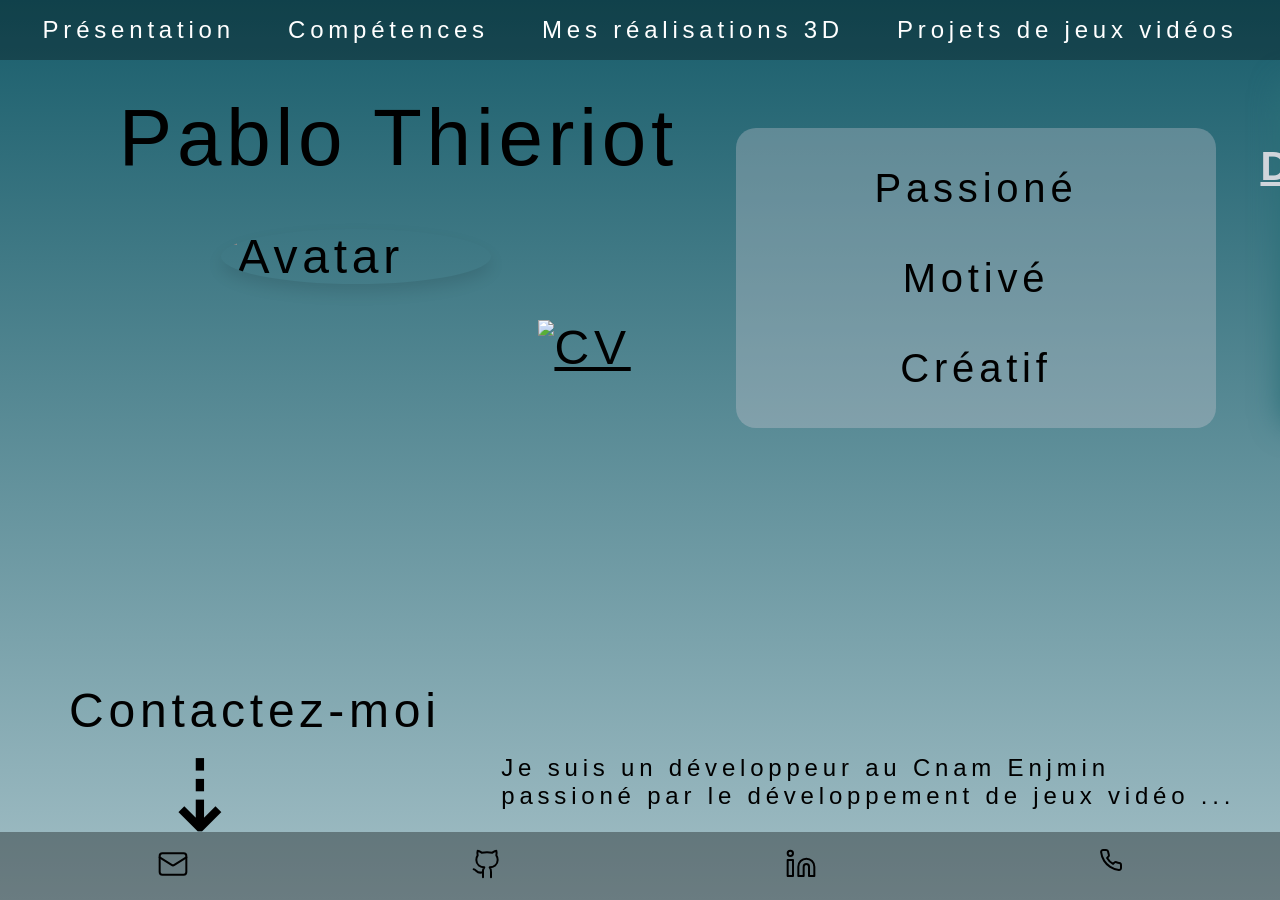
==== index.html @ d3498aa5 "change something" ====
<!DOCTYPE html>
<html lang="fr">
<head>
    <meta charset="UTF-8">
    <meta name="viewport" content="width=device-width, initial-scale=1.0, maximum-scale=1.0, user-scalable=no">
<meta http-equiv="X-UA-Compatible" content="IE=edge">
    <title>Portfolio Pablo Thieriot</title>
    <link rel="icon" type="image/png" href="./pictures/coding.png">
    <script src="https://cdn.jsdelivr.net/npm/gsap@3.12.7/dist/gsap.min.js"></script>
    <script src="https://cdn.jsdelivr.net/npm/gsap@3.12.7/dist/ScrollTrigger.min.js"></script>
    <script src="https://cdn.jsdelivr.net/npm/gsap@3.12.7/dist/ScrollToPlugin.min.js"></script>
    <script src="js/main.js"></script>

    <link rel="stylesheet" href="https://cdnjs.cloudflare.com/ajax/libs/font-awesome/6.4.2/css/all.min.css">

    <link rel="stylesheet" href="css/style.css">
</head>
<body>
    <div class="nav-bar">
        <a href="#Présentation">Présentation</a>
        <a href="#Compétence">Compétences</a>
        <a href="#Blender">Mes réalisations 3D</a>
        <a href="#JV">Projets de jeux vidéos</a>
    </div>
    <div class="container">
        <div class="section Présentation" id="Présentation"> 
            <div class="lignehaut">
                <div class="test">
                    <div class="name">Pablo Thieriot</div>
                    <img src="./pictures/avatar.png" alt="Avatar" class="avatar">
                </div>

                <a class="linkCV" href="./CV Pablo Thieriot.pdf" target="_blank" title="Pdf">
                    <img class="pngCV" src="./pictures/cv.png" alt="CV" class="scroll">
                </a>

                <div class="qualities">
                    <div class="quality">Passioné</div>
                    <br>
                    <div class="quality">Motivé</div>
                    <br>
                    <div class="quality">Créatif</div>
                </div>
            </div>
            <div class="lignebas">
            <div class="contactme">
                    <div class="contact">Contactez-moi</div>
                    <span class="arrow" style='font-size:100px;'>&#8675;</span>
                </div>
                <div class="intro">
                        Je suis un développeur au Cnam Enjmin <br> passioné par le développement de jeux vidéo ...
                </div>
            </div>
        </div>
        <div class="section Compétence" id="Compétence">
                <div class="flex gap-8">
                    <div class="card1">
                        <h2 class="titrecard1">Développement Web</h2>
                        <br>
                            <div class="skill"><span>HTML :</span> <p>intermédiaire</p></div>
                            <div class="skill"><span>CSS :</span> <p>intermédiaire</p></div>
                            <div class="skill"><span>Javascript :</span> <p>débutant</p></div>
                            <div class="skill"><span>PHP :</span> <p>intermédiaire</p></div>    
                    </div>     
                           
                        <div class="card2">
                        <h2 class="titrecard2">Jeux vidéo</h2>
                        <br>
                            <div class="skill"><span>C# :</span> <p>intermédiaire</p></div>
                            <div class="skill"><span>Unity :</span> <p>intermédiaire</p></div>
                            <div class="skill"><span>Blender :</span> <p>débutant</p></div>
                    </div>

                    <div class="card3">
                        <h2 class="titrecard3">Développement <br> d'applications </h2>
                        <br>
                            <div class="skill2"><span>Java :</span> <p>avancé</p></div>
                            <div class="skill2"><span>Sql :</span> <p>avancé</p></div>
                            <div class="skill2"><span>C++ :</span> <p>intermédiaire</p></div>
                            <div class="skill2"><span>C :</span> <p>intermédiaire</p></div>
                    </div>
                </div>
        </div>
        <div class="section Blender" id="Blender">
            <div class="section Blender" id="Blender">
                <div class="carousel">
                    <div class="carousel-inner">
                        <div class="carousel-item active">
                            <figure><img src="pictures/premier-jet.png" alt="Premier Jet" /></figure>
                        </div>
                        <div class="carousel-item">
                            <figure><img src="pictures/grenade-jinx.png" alt="Grenade Jinx" /></figure>
                        </div>
                        <div class="carousel-item">
                            <figure><img src="pictures/Donuts.png" alt="Donuts" /></figure>
                        </div>
                        <div class="carousel-item">
                            <video controls class="vidéo-carousel">
                                <source src="./videos/clavier.mp4" type="video/mp4">
                                <source src="./videos/clavier.webm" type="video/webm">
                                Votre navigateur ne supporte pas la lecture des vidéos.
                            </video>
                        </div>
                    </div>
                    <a class="carousel-control-prev" href="#" role="button">
                        <span class="carousel-control-prev-icon" aria-hidden="true">&#10094;</span>
                    </a>
                    <a class="carousel-control-next" href="#" role="button">
                        <span class="carousel-control-next-icon" aria-hidden="true">&#10095;</span>
                    </a>
                </div>
            </div>
        </div>

        <div class="section JV" id="JV">
            <div class="content-JV">

                <div class="column1">
                    <div class="projectJV1">
                        <div class="video-container">
                            <video class="video1" controls>
                                <source src="./videos/0001-0545.mp4" type="video/mp4">
                                Votre navigateur ne supporte pas la lecture des vidéos.
                            </video>
                        </div>
                    </div>
                    <div class="project-description1">
                        <h3>Blown Away</h3>
                        <br>
                        <p>Un jeu développé <br> lors de la GGJ 2025 de Toulouse  <br>en 2025 en équipe</p>
                        <br> Vous devez emmener <br> le maximum de bulles <br> à la fin du niveau pour gagner !
                        <br>
                        <br> <a href="https://dock-nel.itch.io/blownaway"> https://dock-nel.itch.io/blownaway </a>
                    </div>
                </div>

                <div class="column2">
                    <div class="projectJV2">
                        <video width="640" height="360" controls>
                            <source src="./videos/GOS.mp4" type="video/mp4">
                            Votre navigateur ne supporte pas la lecture des vidéos.
                        </video>
                        <div class="project-description2">
                            <h3>GOS</h3>
                            <p class="GOS">Mon premier projet en solo <br>sur Unity<p>
                            Mon records : 97, j'attends un challenger !
                            <br>
                            <br>
                            <a href="https://github.com/Pablo-Thieriot/GOS-V.3"> https://github.com/Pablo-Thieriot/GOS-V.3</a>
                        </div>
                    </div>
                </div>

                <div class="column3">
                    <div class="projectJV3">
                        <div class="carousel2">
                            <div class="carousel-inner2">
                                <div class="carousel-item2 active">
                                    <figure><img src="pictures/asset-Daidalos/arbre.png" alt="Premier Jet" /></figure>
                                </div>
                                <div class="carousel-item2">
                                    <figure><img src="pictures/asset-Daidalos/ascenseur.png" alt="Grenade Jinx" /></figure>
                                </div>
                                <div class="carousel-item2">
                                    <figure><img src="pictures/asset-Daidalos/heal.png" alt="Donuts" /></figure>
                                </div>
                                <div class="carousel-item2">
                                    <figure><img src="pictures/asset-Daidalos/lanterne.png" alt="Donuts" /></figure>
                                </div>
                                <div class="carousel-item2">
                                    <figure><img src="pictures/asset-Daidalos/lianne.png" alt="Donuts" /></figure>
                                </div>
                            </div>
                            <a class="carousel-control-prev2" href="#" role="button">
                                <span class="carousel-control-prev-icon2" aria-hidden="true">&#10094;</span>
                            </a>
                            <a class="carousel-control-next2" href="#" role="button">
                                <span class="carousel-control-next-icon2" aria-hidden="true">&#10095;</span>
                            </a>
                        </div>
                    </div>
                    <div class="project-description3">
                        <h3>Daidalos </h3>
                        <br>
                        <p>
                        Quelques assets réalisés sur Blender <br> d'un projet plus ambitieux, <br>encore en développement<br><br> 
                        Le héros est sur une île <br> et découvre un immence labyrinthe <br> sous celle-ci...
                        </p>
                    </div>
                </div>
            </div>
        </div>
    </div>
    <div class="bottom-nav-bar">
        <a href="https://mail.google.com/mail/?view=cm&to=pablo.thieriot@gmail.com" target="_blank">
            <svg xmlns="http://www.w3.org/2000/svg" width="32" height="32" viewBox="0 0 24 24" fill="none" stroke="#000000" stroke-width="1.5" stroke-linecap="round" stroke-linejoin="round" class="lucide-mail"><rect width="20" height="16" x="2" y="4" rx="2"/><path d="m22 7-8.97 5.7a1.94 1.94 0 0 1-2.06 0L2 7"/></svg>
        </a>
        <a href="https://github.com/Pablo-Thieriot" target="_blank">
            <svg xmlns="http://www.w3.org/2000/svg" width="32" height="32" viewBox="0 0 24 24" fill="none" stroke="#000000" stroke-width="1.5" stroke-linecap="round" stroke-linejoin="round" class="lucide-github"><path d="M15 22v-4a4.8 4.8 0 0 0-1-3.5c3 0 6-2 6-5.5.08-1.25-.27-2.48-1-3.5.28-1.15.28-2.35 0-3.5 0 0-1 0-3 1.5-2.64-.5-5.36-.5-8 0C6 2 5 2 5 2c-.3 1.15-.3 2.35 0 3.5A5.403 5.403 0 0 0 4 9c0 3.5 3 5.5 6 5.5-.39.49-.68 1.05-.85 1.65-.17.6-.22 1.23-.15 1.85v4"/><path d="M9 18c-4.51 2-5-2-7-2"/></svg>
        </a>
        <a href="https://www.linkedin.com/in/pablo-thieriot-9015a0296/" target="_blank">
            <svg xmlns="http://www.w3.org/2000/svg" width="32" height="32" viewBox="0 0 24 24" fill="none" stroke="#000000" stroke-width="1.5" stroke-linecap="round" stroke-linejoin="round" class="lucide-linkedin"><path d="M16 8a6 6 0 0 1 6 6v7h-4v-7a2 2 0 0 0-2-2 2 2 0 0 0-2 2v7h-4v-7a6 6 0 0 1 6-6z"/><rect width="4" height="12" x="2" y="9"/><circle cx="4" cy="4" r="2"/></svg>
        </a>

<svg class="lucide-phone" data-tooltip="06 02 21 68 53" xmlns="http://www.w3.org/2000/svg" width="24" height="24" viewBox="0 0 24 24" fill="none" stroke="currentColor" stroke-width="2" stroke-linecap="round" stroke-linejoin="round"><path d="M22 16.92v3a2 2 0 0 1-2.18 2 19.79 19.79 0 0 1-8.63-3.07 19.5 19.5 0 0 1-6-6 19.79 19.79 0 0 1-3.07-8.67A2 2 0 0 1 4.11 2h3a2 2 0 0 1 2 1.72 12.84 12.84 0 0 0 .7 2.81 2 2 0 0 1-.45 2.11L8.09 9.91a16 16 0 0 0 6 6l1.27-1.27a2 2 0 0 1 2.11-.45 12.84 12.84 0 0 0 2.81.7A2 2 0 0 1 22 16.92z"/></svg>        
    </div>
</body>
</html>
---- css/style.css ----
@font-face {
    font-family: 'Cogley';
    src: url('../fonts/cogley-1jjo4.ttf') format('truetype');
}

@font-face {
    font-family: 'Redaction';
    src: url('../fonts/redaction35.ttf') format('truetype');
}

* {
    margin: 0;
    padding: 0;
    box-sizing: border-box;
    color: black;
}

.test {
    display: flex;
    flex-direction: column;
    align-items: center;
    margin-left: 6%;
}

.avatar {
    display: block;
    margin: 5vh auto; /* Centers the image horizontally */
    width: 30vh;
    height: auto;
    border-radius: 80%; /* Makes the image circular */
    box-shadow: 0 0.5rem 1rem rgba(10, 10, 10, 0.1); /* Adds a subtle shadow */
}

body {
    font-family: 'Redaction', sans-serif;
    overflow-x: hidden;
    white-space: nowrap;
    overflow-y: hidden;
    height: 100vh;
    display: flex;
    flex-direction: column;
    background: linear-gradient(to bottom, #185d6b, #a3bfc6);
    letter-spacing: 0.3rem;
}

.container {
    display: flex;
    width: 400vw; /* Ajustez cette valeur selon vos besoins */
    height: 100vh;
    overflow-x: auto;
    overflow-y: hidden;
}

.section {
    width: 100vw;
    height: 100vh;
    font-size: 3rem;
    color: white;
}

.nav-bar {
    position: fixed;
    top: 0;
    width: 100%;
    display: flex;
    justify-content: space-around;
    background-color: rgba(0, 0, 0, 0.297);
    padding: 1rem;
    z-index: 1000;
}

.nav-bar a {
    color: rgb(255, 255, 255);
    text-decoration: none;
    font-size: 1.5rem;
}

.nav-bar a:hover {
    text-decoration: underline;
}

.bottom-nav-bar {
    position: fixed;
    color: black;
    bottom: 0;
    width: 100%;
    display: flex;
    justify-content: space-around;
    background-color: rgba(0, 0, 0, 0.349);
    padding: 1rem;
    z-index: 1000;
}

.bottom-nav-bar a:hover {
    text-decoration: underline;
}

.lignehaut {
    display: flex;
    justify-content: space-between;
    height: 100vh;
    width: 100vw;
    margin-top: 5%;
}

.qualities {
    display: flex;
    flex-direction: column;
    justify-content: center;
    align-items: center;
    font-size: 2.5rem;
    padding: 1.25rem;
    border-radius: 1.25rem;
    background-color: rgba(219, 209, 219, 0.3);
    color: #000000; 
    width: 30rem;
    height: 18.75rem;
    margin-right: 5%;
    margin-top: 5%;
    opacity: 1;
}



.name {
    font-size: 5rem;
    color: black;
    margin-left: 15%;
    margin-top: 5%;
}

.lignebas {
    display: flex;
    justify-content: space-between;
    align-items: center;
    width: 100%;
    padding: 1.25rem;
    position: absolute;
    bottom: 0;
}

.intro {
    font-size: 1.5rem;
    margin-right: 2%;
    animation: blinktext 5s infinite;
}

.contact {
    margin-bottom: 20%;
    margin-left: 3%;
}

.contactme {
    display: flex;
    flex-direction: column;
    align-items: center;
    margin-bottom: 2%;
    margin-left: 3.5%;
}

.arrow {
    color: black;
    margin-top: -20%;
    margin-left: -25.5%;
}

.lucide-phone {

    color: black;
}

.tooltip {
    position: absolute;
    background-color: rgba(0, 0, 0, 0.7);
    color: rgb(238, 240, 230);
    padding: 0.3125rem 0.625rem;
    border-radius: 0.3125rem;
    margin-top: -0.5%;
    font-size: 1.5rem;
    visibility: hidden;
    opacity: 0;
    transition: opacity 0.3s;
    z-index: 1000;
    white-space: nowrap;
}

@keyframes blink {
    0% {
        opacity: 1;
    }
    50% {
        opacity: 0.5;
    }
    100% {
        opacity: 1;
    }
}

.name {
    animation: blink 2s infinite;
}

/* Compétence */

h2 {
    color: #D1D5DB;
    font-size: 2.5rem;
    padding: 1.25rem;
    margin-bottom: 1rem;
}

.skill, .skill2 {
    display: flex;
    align-items: center;
    gap: 0.5rem;
    font-size: 1.5rem;
}

.skill span, .skill2 span {
    color: #D1D5DB;
}

.titrecard3, .titrecard1{
    margin-top: -3%;
}

.card1,
.card2,
.card3 {
    font-size: 2rem;
    background-color: rgba(219, 209, 219, 0.3);
    color: #000000; 
    width: 35%;
    height: 40%;
    padding: 3.125rem;
    border-radius: 0.9375rem;
    display: flex;
    flex-direction: column;
    justify-content: center;
    align-items: center;
    transition: transform 0.7s ease;
    box-shadow: 0 0 1.875rem rgba(42, 111, 119, 1.6);
}

.card1:hover,
.card2:hover,
.card3:hover {
    transform: scale(0.95);
}

.flex {
    display: flex;
    justify-content: center;
    height: 100vh;
    padding: 1.25rem;
}

.card1 {
    align-self: flex-start;
    margin-top: 5%;
}

.card2 {
    align-self: flex-end;
    margin-bottom: 5%;
    width: 40%;
}

.card3 {
    align-self: flex-start;
    margin-top: 5%;
}

.titrecard1,
.titrecard2,
.titrecard3 {
    text-decoration: underline;
}

/* Blender */

.carousel {
    position: relative;
    width: 80%;
    margin: auto;
    overflow: hidden;
    display: flex;
    justify-content: center;
    align-items: center;
    height: 100vh;
}

.carousel-inner {
    display: flex;
    transition: transform 0.5s ease;
    position: relative;
}

.carousel-item {
    min-width: 100%;
    box-sizing: border-box;
    display: flex;
    justify-content: center;
    align-items: center;
    transition: opacity 0.5s ease, transform 0.5s ease;
}

.carousel-item img,
.carousel-item video {
    width: 80%;
    height: auto;
    display: block;
    margin: auto;
    border-radius: 0.9375rem;
}

.carousel-item.active {
    opacity: 1;
    transform: scale(1);
}

.carousel-item.prev,
.carousel-item.next {
    opacity: 0.5;
    transform: scale(0.8);
}

.carousel-control-prev,
.carousel-control-next {
    position: absolute;
    top: 50%;
    transform: translateY(-50%);
    background-color: rgba(0, 0, 0, 0.5);
    color: white;
    padding: 0.625rem;
    cursor: pointer;
    z-index: 1000;
    border-radius: 50%;
    width: 2.5rem;
    height: 2.5rem;
    display: flex;
    justify-content: center;
    align-items: center;
    text-decoration: none;
}

.carousel-control-prev {
    left: 0.625rem;
}

.carousel-control-next {
    right: 0.625rem;
}

.carousel-control-prev-icon,
.carousel-control-next-icon {
    font-size: 1rem;
    line-height: 1;
}

/* Jeux vidéo */

.content-JV {
    display: flex;
    justify-content: space-between;
    align-items: flex-start;
    flex-wrap: wrap;
    gap: 1.25rem;
    padding: 1.25rem;
}

.carousel2 {
    position: relative;
    width: 80%;
    margin: auto;
    overflow: hidden;
}

.carousel-inner2 {
    display: flex;
    transition: transform 0.5s ease;
    position: relative;
}

.carousel-item2 {
    min-width: 100%;
    box-sizing: border-box;
    display: flex;
    justify-content: center;
    align-items: center;
    transition: opacity 0.5s ease, transform 0.5s ease;
}

.carousel-item2 img {
    width: 100%;
    height: auto;
    display: block;
    margin: auto;
    border-radius: 0.9375rem;
}

.carousel-item2.active {
    opacity: 1;
    transform: scale(1);
}

.carousel-item2.prev,
.carousel-item2.next {
    opacity: 0.5;
    transform: scale(0.8);
}

.carousel-control-prev2,
.carousel-control-next2 {
    position: absolute;
    top: 50%;
    transform: translateY(-50%);
    background-color: rgba(0, 0, 0, 0.5);
    color: white;
    padding: 0.625rem;
    cursor: pointer;
    z-index: 1000;
    border-radius: 50%;
    width: 2.5rem;
    height: 2.5rem;
    display: flex;
    justify-content: center;
    align-items: center;
    text-decoration: none;
}

.carousel-control-prev2 {
    left: 2%;
}

.carousel-control-next2 {
    right: 2%;
}

.carousel-control-prev-icon2,
.carousel-control-next-icon2 {
    font-size: 1.2rem;
    line-height: 1;
}

.column1,
.column2,
.column3 {
    flex: 1;
    max-width: 30%;
    box-sizing: border-box;
    padding: 0.625rem;
}

.column2 {
    align-self: flex-end;
    margin-top: 13%;
}

.video-container {
    display: flex;
    justify-content: center;
    align-items: center;
    width: 100%;
    height: auto;
    margin: auto;
}

video {
    max-width: 100%;
    height: auto;
    display: block;
    margin: auto;
    border-radius: 0.9375rem;
}

.project-description1,
.project-description2,
.project-description3 {
    font-size: 1.2rem;
    display: flex;
    flex-direction: column;
    align-items: center;
}

.project-description1,
.project-description2,
.project-description3 {
    margin-top: 5%;
    word-wrap: break-word;
    overflow-wrap: break-word;
    max-width: 80%;
    margin-left: auto;
    margin-right: auto;
    text-align: center;
}

.column1 {
    margin-top: 3%;
    max-width: 30%;
}

.column3 {
    margin-top: 3%;
}

h3 {
    text-decoration: underline;
}

.GOS {
    margin-top: 3%;
}

.linkCV {
    margin-top: 20%;
}

.pngCV {
    width: 3em;
    margin-left: -110%;
}
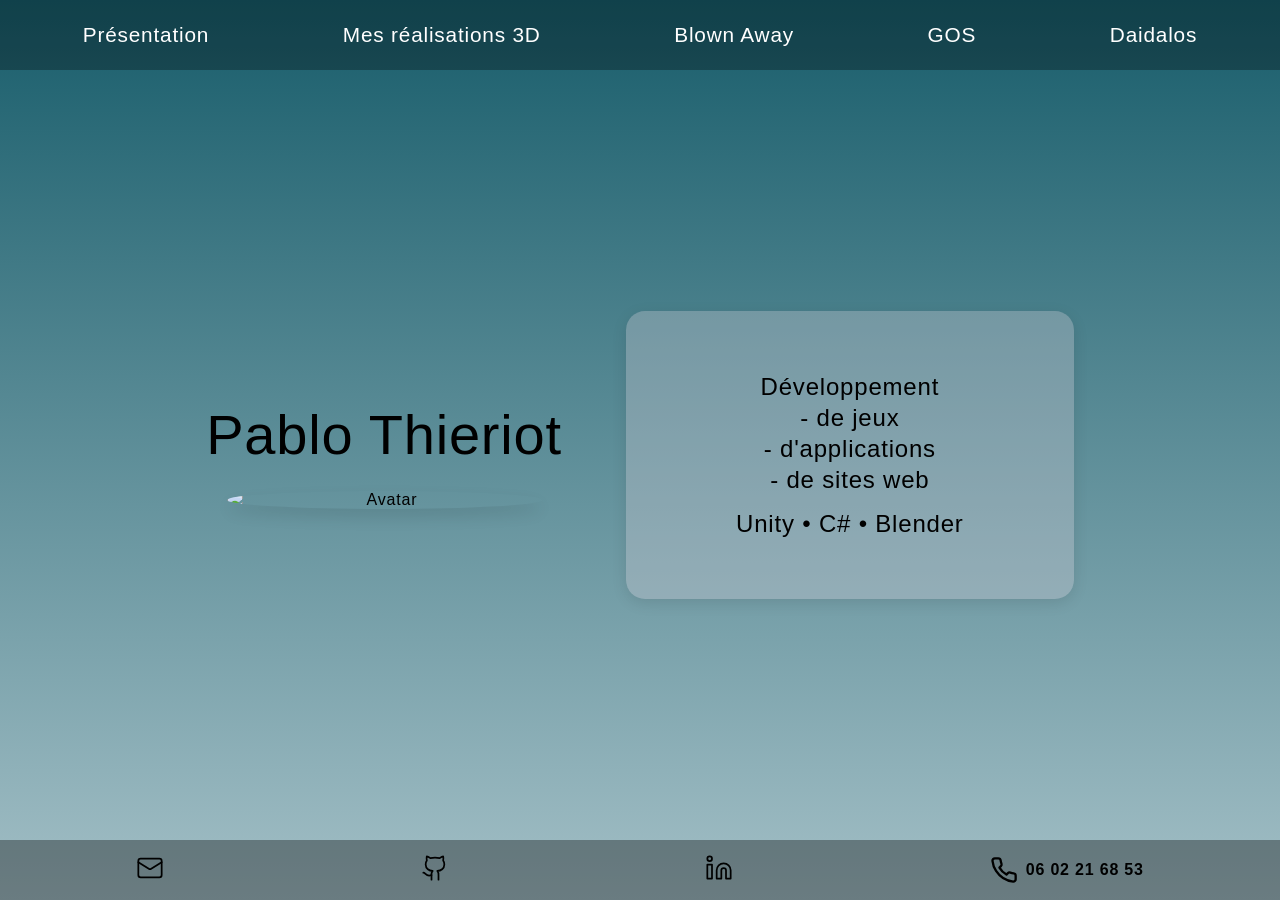
==== commit bc30803f: "modif everything" ====
--- a/index.html
+++ b/index.html
@@ -1,11 +1,10 @@
 <!DOCTYPE html>
 <html lang="fr">
+
 <head>
     <meta charset="UTF-8">
     <meta name="viewport" content="width=device-width, initial-scale=1.0, maximum-scale=1.0, user-scalable=no">
-<meta http-equiv="X-UA-Compatible" content="IE=edge">
-    <title>Portfolio Pablo Thieriot</title>
-    <link rel="icon" type="image/png" href="./pictures/coding.png">
+    <meta http-equiv="X-UA-Compatible" content="IE=edge">
     <script src="https://cdn.jsdelivr.net/npm/gsap@3.12.7/dist/gsap.min.js"></script>
     <script src="https://cdn.jsdelivr.net/npm/gsap@3.12.7/dist/ScrollTrigger.min.js"></script>
     <script src="https://cdn.jsdelivr.net/npm/gsap@3.12.7/dist/ScrollToPlugin.min.js"></script>
@@ -15,194 +14,245 @@
 
     <link rel="stylesheet" href="css/style.css">
 </head>
+
 <body>
     <div class="nav-bar">
-        <a href="#Présentation">Présentation</a>
-        <a href="#Compétence">Compétences</a>
+        <a href="#presentation">Présentation</a>
         <a href="#Blender">Mes réalisations 3D</a>
-        <a href="#JV">Projets de jeux vidéos</a>
+        <a href="#BlownAwayPage">Blown Away</a>
+        <a href="#GOSPage">GOS</a>
+        <a href="#DaidalosPage">Daidalos</a>
     </div>
     <div class="container">
-        <div class="section Présentation" id="Présentation"> 
-            <div class="lignehaut">
-                <div class="test">
+        <div class="section Présentation" id="presentation">
+            <div class="presentation-content">
+                <div class="profile-block">
                     <div class="name">Pablo Thieriot</div>
                     <img src="./pictures/avatar.png" alt="Avatar" class="avatar">
                 </div>
-
-                <a class="linkCV" href="./CV Pablo Thieriot.pdf" target="_blank" title="Pdf">
-                    <img class="pngCV" src="./pictures/cv.png" alt="CV" class="scroll">
-                </a>
-
                 <div class="qualities">
-                    <div class="quality">Passioné</div>
-                    <br>
-                    <div class="quality">Motivé</div>
-                    <br>
-                    <div class="quality">Créatif</div>
-                </div>
-            </div>
-            <div class="lignebas">
-            <div class="contactme">
-                    <div class="contact">Contactez-moi</div>
-                    <span class="arrow" style='font-size:100px;'>&#8675;</span>
-                </div>
-                <div class="intro">
-                        Je suis un développeur au Cnam Enjmin <br> passioné par le développement de jeux vidéo ...
-                </div>
-            </div>
-        </div>
-        <div class="section Compétence" id="Compétence">
-                <div class="flex gap-8">
-                    <div class="card1">
-                        <h2 class="titrecard1">Développement Web</h2>
-                        <br>
-                            <div class="skill"><span>HTML :</span> <p>intermédiaire</p></div>
-                            <div class="skill"><span>CSS :</span> <p>intermédiaire</p></div>
-                            <div class="skill"><span>Javascript :</span> <p>débutant</p></div>
-                            <div class="skill"><span>PHP :</span> <p>intermédiaire</p></div>    
-                    </div>     
-                           
-                        <div class="card2">
-                        <h2 class="titrecard2">Jeux vidéo</h2>
-                        <br>
-                            <div class="skill"><span>C# :</span> <p>intermédiaire</p></div>
-                            <div class="skill"><span>Unity :</span> <p>intermédiaire</p></div>
-                            <div class="skill"><span>Blender :</span> <p>débutant</p></div>
-                    </div>
-
-                    <div class="card3">
-                        <h2 class="titrecard3">Développement <br> d'applications </h2>
-                        <br>
-                            <div class="skill2"><span>Java :</span> <p>avancé</p></div>
-                            <div class="skill2"><span>Sql :</span> <p>avancé</p></div>
-                            <div class="skill2"><span>C++ :</span> <p>intermédiaire</p></div>
-                            <div class="skill2"><span>C :</span> <p>intermédiaire</p></div>
-                    </div>
-                </div>
+                    <div class="quality">Développement <br> - de jeux <br> - d'applications <br> - de sites web </div>
+                    <div class="quality">Unity • C# • Blender</div>
+                </div>
+            </div>
         </div>
         <div class="section Blender" id="Blender">
-            <div class="section Blender" id="Blender">
-                <div class="carousel">
-                    <div class="carousel-inner">
-                        <div class="carousel-item active">
-                            <figure><img src="pictures/premier-jet.png" alt="Premier Jet" /></figure>
-                        </div>
-                        <div class="carousel-item">
-                            <figure><img src="pictures/grenade-jinx.png" alt="Grenade Jinx" /></figure>
-                        </div>
-                        <div class="carousel-item">
-                            <figure><img src="pictures/Donuts.png" alt="Donuts" /></figure>
-                        </div>
-                        <div class="carousel-item">
-                            <video controls class="vidéo-carousel">
-                                <source src="./videos/clavier.mp4" type="video/mp4">
-                                <source src="./videos/clavier.webm" type="video/webm">
-                                Votre navigateur ne supporte pas la lecture des vidéos.
-                            </video>
-                        </div>
-                    </div>
-                    <a class="carousel-control-prev" href="#" role="button">
-                        <span class="carousel-control-prev-icon" aria-hidden="true">&#10094;</span>
-                    </a>
-                    <a class="carousel-control-next" href="#" role="button">
-                        <span class="carousel-control-next-icon" aria-hidden="true">&#10095;</span>
-                    </a>
-                </div>
-            </div>
-        </div>
-
-        <div class="section JV" id="JV">
-            <div class="content-JV">
-
-                <div class="column1">
-                    <div class="projectJV1">
-                        <div class="video-container">
-                            <video class="video1" controls>
-                                <source src="./videos/0001-0545.mp4" type="video/mp4">
-                                Votre navigateur ne supporte pas la lecture des vidéos.
-                            </video>
-                        </div>
-                    </div>
-                    <div class="project-description1">
-                        <h3>Blown Away</h3>
-                        <br>
-                        <p>Un jeu développé <br> lors de la GGJ 2025 de Toulouse  <br>en 2025 en équipe</p>
-                        <br> Vous devez emmener <br> le maximum de bulles <br> à la fin du niveau pour gagner !
-                        <br>
-                        <br> <a href="https://dock-nel.itch.io/blownaway"> https://dock-nel.itch.io/blownaway </a>
-                    </div>
-                </div>
-
-                <div class="column2">
-                    <div class="projectJV2">
-                        <video width="640" height="360" controls>
-                            <source src="./videos/GOS.mp4" type="video/mp4">
+            <div class="carousel">
+                <div class="carousel-inner">
+                    <div class="carousel-item active">
+                        <figure><img src="pictures/premier-jet.png" alt="Premier Jet" /></figure>
+                    </div>
+                    <div class="carousel-item">
+                        <figure><img src="pictures/grenade-jinx.png" alt="Grenade Jinx" /></figure>
+                    </div>
+                    <div class="carousel-item">
+                        <figure><img src="pictures/Donuts.png" alt="Donuts" /></figure>
+                    </div>
+                    <div class="carousel-item">
+                        <video controls class="vidéo-carousel">
+                            <source src="./videos/clavier.mp4" type="video/mp4">
+                            <source src="./videos/clavier.webm" type="video/webm">
                             Votre navigateur ne supporte pas la lecture des vidéos.
                         </video>
-                        <div class="project-description2">
-                            <h3>GOS</h3>
-                            <p class="GOS">Mon premier projet en solo <br>sur Unity<p>
-                            Mon records : 97, j'attends un challenger !
-                            <br>
-                            <br>
-                            <a href="https://github.com/Pablo-Thieriot/GOS-V.3"> https://github.com/Pablo-Thieriot/GOS-V.3</a>
-                        </div>
-                    </div>
-                </div>
-
-                <div class="column3">
-                    <div class="projectJV3">
-                        <div class="carousel2">
-                            <div class="carousel-inner2">
-                                <div class="carousel-item2 active">
-                                    <figure><img src="pictures/asset-Daidalos/arbre.png" alt="Premier Jet" /></figure>
-                                </div>
-                                <div class="carousel-item2">
-                                    <figure><img src="pictures/asset-Daidalos/ascenseur.png" alt="Grenade Jinx" /></figure>
-                                </div>
-                                <div class="carousel-item2">
-                                    <figure><img src="pictures/asset-Daidalos/heal.png" alt="Donuts" /></figure>
-                                </div>
-                                <div class="carousel-item2">
-                                    <figure><img src="pictures/asset-Daidalos/lanterne.png" alt="Donuts" /></figure>
-                                </div>
-                                <div class="carousel-item2">
-                                    <figure><img src="pictures/asset-Daidalos/lianne.png" alt="Donuts" /></figure>
-                                </div>
-                            </div>
-                            <a class="carousel-control-prev2" href="#" role="button">
-                                <span class="carousel-control-prev-icon2" aria-hidden="true">&#10094;</span>
-                            </a>
-                            <a class="carousel-control-next2" href="#" role="button">
-                                <span class="carousel-control-next-icon2" aria-hidden="true">&#10095;</span>
-                            </a>
-                        </div>
-                    </div>
-                    <div class="project-description3">
-                        <h3>Daidalos </h3>
+                    </div>
+                </div>
+                <a class="carousel-control-prev" href="#" role="button">
+                    <span class="carousel-control-prev-icon" aria-hidden="true">&#10094;</span>
+                </a>
+                <a class="carousel-control-next" href="#" role="button">
+                    <span class="carousel-control-next-icon" aria-hidden="true">&#10095;</span>
+                </a>
+            </div>
+        </div>
+
+        <!-- Nouvelle section pour Blown Away -->
+        <div class="section game-page" id="BlownAwayPage">
+            <div class="game-content">
+                <h2>Blown Away</h2>
+                <div class="game-media">
+                    <video controls>
+                        <source src="./videos/0001-0545.mp4" type="video/mp4">
+                        Votre navigateur ne supporte pas la lecture des vidéos.
+                    </video>
+                    <!-- Tu peux ajouter plus d'images ou de vidéos ici si tu en as pour Blown Away -->
+                    <!-- <img src="pictures/blownaway_screenshot1.png" alt="Blown Away Screenshot 1"> -->
+                </div>
+                <div class="game-details">
+                    <p class="game-intro">
+                        Un jeu développé lors de la Global Game Jam 2024 de Toulouse.
+                    </p>
+                    <p>
+                        Dans "Blown Away", votre objectif est d'emmener <br> le maximum de bulles à la fin du niveau
+                        pour gagner !
                         <br>
-                        <p>
-                        Quelques assets réalisés sur Blender <br> d'un projet plus ambitieux, <br>encore en développement<br><br> 
-                        Le héros est sur une île <br> et découvre un immence labyrinthe <br> sous celle-ci...
-                        </p>
-                    </div>
-                </div>
-            </div>
-        </div>
+                        Ce projet est le fruit d'une collaboration créative lors de l'événement.
+                    </p>
+                    <p class="game-link">
+                        Découvrez le jeu sur Itch.io : <a href="https://dock-nel.itch.io/blownaway"
+                            target="_blank">dock-nel.itch.io/blownaway</a>
+                    </p>
+                    <!-- Ajoute d'autres informations comme les rôles, les technologies utilisées, etc. -->
+                    <div class="game-info-boxes">
+                        <div class="info-box">
+                            <h4>Rôle</h4>
+                            <p>Développeur</p>
+                        </div>
+                        <div class="info-box">
+                            <h4>Technologies</h4>
+                            <p>Unity, C#</p>
+                        </div>
+                        <div class="info-box">
+                            <h4>Équipe</h4>
+                            <p>5 personnes</p>
+                        </div>
+                    </div>
+                </div>
+            </div>
+        </div>
+
+        <!-- Nouvelle section pour GOS -->
+        <div class="section game-page" id="GOSPage">
+            <div class="game-content">
+                <h2>GOS</h2>
+                <div class="game-media">
+                    <video controls>
+                        <source src="./videos/GOS.mp4" type="video/mp4">
+                        Votre navigateur ne supporte pas la lecture des vidéos.
+                    </video>
+                </div>
+                <div class="game-details">
+                    <p class="game-intro">
+                        "GOS" est mon tout premier projet développé en solo sur Unity.
+                    </p>
+                    <p>
+                        C'est un jeu qui mettra vos réflexes à l'épreuve. <br> Mon record personnel est de 97 points,
+                        <br>
+                        et je suis toujours à la recherche d'un challenger pour le battre !
+                    </p>
+                    <p class="game-link">
+                        Retrouvez le code source sur GitHub : <a href="https://github.com/Pablo-Thieriot/GOS-V.3"
+                            target="_blank">github.com/Pablo-Thieriot/GOS-V.3</a>
+                    </p>
+                    <div class="game-info-boxes">
+                        <div class="info-box">
+                            <h4>Rôle</h4>
+                            <p>Développeur Solo <br> Game Designer</p>
+                        </div>
+                        <div class="info-box">
+                            <h4>Technologies</h4>
+                            <p>Unity, C#</p>
+                        </div>
+                        <div class="info-box">
+                            <h4>Type de jeu</h4>
+                            <p>Arcade, Score-based</p>
+                        </div>
+                    </div>
+                </div>
+            </div>
+        </div>
+
+        <!-- Nouvelle section pour Daidalos -->
+        <div class="section game-page" id="DaidalosPage">
+            <div class="game-content">
+                <h2>Daidalos</h2>
+                <div class="game-media">
+                    <div class="carousel game-carousel"> <!-- Utilisation d'un nouveau carousel pour cette section -->
+                        <div class="carousel-inner game-carousel-inner">
+                            <div class="carousel-item active">
+                                <figure><img src="pictures/asset-Daidalos/arbre.png" alt="Arbre Daidalos" /></figure>
+                            </div>
+                            <div class="carousel-item">
+                                <figure><img src="pictures/asset-Daidalos/ascenseur.png" alt="Ascenseur Daidalos" />
+                                </figure>
+                            </div>
+                            <div class="carousel-item">
+                                <figure><img src="pictures/asset-Daidalos/heal.png" alt="Heal Daidalos" /></figure>
+                            </div>
+                            <div class="carousel-item">
+                                <figure><img src="pictures/asset-Daidalos/lanterne.png" alt="Lanterne Daidalos" />
+                                </figure>
+                            </div>
+                            <div class="carousel-item">
+                                <figure><img src="pictures/asset-Daidalos/lianne.png" alt="Lianne Daidalos" /></figure>
+                            </div>
+                        </div>
+                        <a class="carousel-control-prev game-carousel-control-prev" href="#" role="button">
+                            <span class="carousel-control-prev-icon" aria-hidden="true">&#10094;</span>
+                        </a>
+                        <a class="carousel-control-next game-carousel-control-next" href="#" role="button">
+                            <span class="carousel-control-next-icon" aria-hidden="true">&#10095;</span>
+                        </a>
+                    </div>
+                </div>
+                <div class="game-details">
+                    <p class="game-intro">
+                        "Daidalos" est un projet plus ambitieux, encore en développement, <br> pour lequel j'ai réalisé
+                        plusieurs assets 3D sur Blender.
+                    </p>
+                    <p>
+                        L'histoire suit un héros qui se retrouve sur une île mystérieuse <br> et découvre un immense
+                        labyrinthe
+                        enfoui sous la surface. <br> Ce projet promet une aventure riche en exploration et en défis.
+                    </p>
+                    <!-- Tu peux ajouter un lien vers un dépôt GitHub si le projet est public, ou vers un article de blog/devlog -->
+                    <!-- <p class="game-link">
+                        Suivez le développement sur : <a href="#" target="_blank">Lien du projet</a>
+                    </p> -->
+                    <div class="game-info-boxes">
+                        <div class="info-box">
+                            <h4>Rôle</h4>
+                            <p>Artiste 3D (Blender) <br> Développeur</p>
+                        </div>
+                        <div class="info-box">
+                            <h4>Technologies</h4>
+                            <p>Blender, Unity, C#</p>
+                        </div>
+                        <div class="info-box">
+                            <h4>Statut</h4>
+                            <p>En développement</p>
+                        </div>
+                    </div>
+                </div>
+            </div>
+        </div>
+
     </div>
     <div class="bottom-nav-bar">
         <a href="https://mail.google.com/mail/?view=cm&to=pablo.thieriot@gmail.com" target="_blank">
-            <svg xmlns="http://www.w3.org/2000/svg" width="32" height="32" viewBox="0 0 24 24" fill="none" stroke="#000000" stroke-width="1.5" stroke-linecap="round" stroke-linejoin="round" class="lucide-mail"><rect width="20" height="16" x="2" y="4" rx="2"/><path d="m22 7-8.97 5.7a1.94 1.94 0 0 1-2.06 0L2 7"/></svg>
+            <svg xmlns="http://www.w3.org/2000/svg" width="32" height="32" viewBox="0 0 24 24" fill="none"
+                stroke="#000000" stroke-width="1.5" stroke-linecap="round" stroke-linejoin="round" class="lucide-mail">
+                <rect width="20" height="16" x="2" y="4" rx="2" />
+                <path d="m22 7-8.97 5.7a1.94 1.94 0 0 1-2.06 0L2 7" />
+            </svg>
         </a>
         <a href="https://github.com/Pablo-Thieriot" target="_blank">
-            <svg xmlns="http://www.w3.org/2000/svg" width="32" height="32" viewBox="0 0 24 24" fill="none" stroke="#000000" stroke-width="1.5" stroke-linecap="round" stroke-linejoin="round" class="lucide-github"><path d="M15 22v-4a4.8 4.8 0 0 0-1-3.5c3 0 6-2 6-5.5.08-1.25-.27-2.48-1-3.5.28-1.15.28-2.35 0-3.5 0 0-1 0-3 1.5-2.64-.5-5.36-.5-8 0C6 2 5 2 5 2c-.3 1.15-.3 2.35 0 3.5A5.403 5.403 0 0 0 4 9c0 3.5 3 5.5 6 5.5-.39.49-.68 1.05-.85 1.65-.17.6-.22 1.23-.15 1.85v4"/><path d="M9 18c-4.51 2-5-2-7-2"/></svg>
+            <svg xmlns="http://www.w3.org/2000/svg" width="32" height="32" viewBox="0 0 24 24" fill="none"
+                stroke="#000000" stroke-width="1.5" stroke-linecap="round" stroke-linejoin="round"
+                class="lucide-github">
+                <path
+                    d="M15 22v-4a4.8 4.8 0 0 0-1-3.5c3 0 6-2 6-5.5.08-1.25-.27-2.48-1-3.5.28-1.15.28-2.35 0-3.5 0 0-1 0-3 1.5-2.64-.5-5.36-.5-8 0C6 2 5 2 5 2c-.3 1.15-.3 2.35 0 3.5A5.403 5.403 0 0 0 4 9c0 3.5 3 5.5 6 5.5-.39.49-.68 1.05-.85 1.65-.17.6-.22 1.23-.15 1.85v4" />
+                <path d="M9 18c-4.51 2-5-2-7-2" />
+            </svg>
         </a>
         <a href="https://www.linkedin.com/in/pablo-thieriot-9015a0296/" target="_blank">
-            <svg xmlns="http://www.w3.org/2000/svg" width="32" height="32" viewBox="0 0 24 24" fill="none" stroke="#000000" stroke-width="1.5" stroke-linecap="round" stroke-linejoin="round" class="lucide-linkedin"><path d="M16 8a6 6 0 0 1 6 6v7h-4v-7a2 2 0 0 0-2-2 2 2 0 0 0-2 2v7h-4v-7a6 6 0 0 1 6-6z"/><rect width="4" height="12" x="2" y="9"/><circle cx="4" cy="4" r="2"/></svg>
+            <svg xmlns="http://www.w3.org/2000/svg" width="32" height="32" viewBox="0 0 24 24" fill="none"
+                stroke="#000000" stroke-width="1.5" stroke-linecap="round" stroke-linejoin="round"
+                class="lucide-linkedin">
+                <path d="M16 8a6 6 0 0 1 6 6v7h-4v-7a2 2 0 0 0-2-2 2 2 0 0 0-2 2v7h-4v-7a6 6 0 0 1 6-6z" />
+                <rect width="4" height="12" x="2" y="9" />
+                <circle cx="4" cy="4" r="2" />
+            </svg>
         </a>
 
-<svg class="lucide-phone" data-tooltip="06 02 21 68 53" xmlns="http://www.w3.org/2000/svg" width="24" height="24" viewBox="0 0 24 24" fill="none" stroke="currentColor" stroke-width="2" stroke-linecap="round" stroke-linejoin="round"><path d="M22 16.92v3a2 2 0 0 1-2.18 2 19.79 19.79 0 0 1-8.63-3.07 19.5 19.5 0 0 1-6-6 19.79 19.79 0 0 1-3.07-8.67A2 2 0 0 1 4.11 2h3a2 2 0 0 1 2 1.72 12.84 12.84 0 0 0 .7 2.81 2 2 0 0 1-.45 2.11L8.09 9.91a16 16 0 0 0 6 6l1.27-1.27a2 2 0 0 1 2.11-.45 12.84 12.84 0 0 0 2.81.7A2 2 0 0 1 22 16.92z"/></svg>        
+        <div class="phone-wrapper">
+            <svg class="lucide-phone" xmlns="http://www.w3.org/2000/svg" width="24" height="24" viewBox="0 0 24 24"
+                fill="none" stroke="currentColor" stroke-width="2" stroke-linecap="round" stroke-linejoin="round">
+                <path
+                    d="M22 16.92v3a2 2 0 0 1-2.18 2 19.79 19.79 0 0 1-8.63-3.07 19.5 19.5 0 0 1-6-6 19.79 19.79 0 0 1-3.07-8.67A2 2 0 0 1 4.11 2h3a2 2 0 0 1 2 1.72 12.84 12.84 0 0 0 .7 2.81 2 2 0 0 1-.45 2.11L8.09 9.91a16 16 0 0 0 6 6l1.27-1.27a2 2 0 0 1 2.11-.45 12.84 12.84 0 0 0 2.81.7A2 2 0 0 1 22 16.92z" />
+            </svg>
+            <span class="phone-number">06 02 21 68 53</span>
+        </div>
     </div>
 </body>
+
 </html>
--- a/css/style.css
+++ b/css/style.css
@@ -15,47 +15,44 @@
     color: black;
 }
 
-.test {
-    display: flex;
-    flex-direction: column;
-    align-items: center;
-    margin-left: 6%;
-}
-
-.avatar {
-    display: block;
-    margin: 5vh auto; /* Centers the image horizontally */
-    width: 30vh;
-    height: auto;
-    border-radius: 80%; /* Makes the image circular */
-    box-shadow: 0 0.5rem 1rem rgba(10, 10, 10, 0.1); /* Adds a subtle shadow */
-}
-
 body {
     font-family: 'Redaction', sans-serif;
-    overflow-x: hidden;
-    white-space: nowrap;
-    overflow-y: hidden;
+    overflow: hidden;
+    /* Force no scrollbars globally */
     height: 100vh;
+    width: 100vw;
     display: flex;
     flex-direction: column;
     background: linear-gradient(to bottom, #185d6b, #a3bfc6);
-    letter-spacing: 0.3rem;
+    letter-spacing: 0.05rem;
+    /* Reduced letter spacing */
 }
 
 .container {
     display: flex;
-    width: 400vw; /* Ajustez cette valeur selon vos besoins */
+    /*AJOUTE 100 POUR CHAQUE NOUVELLE SECTION*/
+    width: 500vw;
     height: 100vh;
-    overflow-x: auto;
-    overflow-y: hidden;
+    overflow: hidden;
+    /* No scrollbars */
 }
 
 .section {
     width: 100vw;
     height: 100vh;
-    font-size: 3rem;
+    font-size: 1rem;
+    /* Reduced base font size */
     color: white;
+    flex-shrink: 0;
+    /* Precise padding to fit between navbars - Adjusted for larger navbars */
+    padding-top: 80px;
+    padding-bottom: 70px;
+    box-sizing: border-box;
+    overflow: hidden;
+    /* No internal scrolling */
+    display: flex;
+    justify-content: center;
+    align-items: center;
 }
 
 .nav-bar {
@@ -66,17 +63,32 @@
     justify-content: space-around;
     background-color: rgba(0, 0, 0, 0.297);
     padding: 1rem;
+    /* Increased padding */
     z-index: 1000;
+    height: 70px;
+    /* Increased height */
+    align-items: center;
+}
+
+.carousel-inner,
+.game-carousel-inner {
+    will-change: transform;
+    backface-visibility: hidden;
+    -webkit-backface-visibility: hidden;
 }
 
 .nav-bar a {
     color: rgb(255, 255, 255);
     text-decoration: none;
-    font-size: 1.5rem;
+    font-size: 1.3rem;
+    /* Increased font size */
+    transition: all 0.3s ease;
 }
 
 .nav-bar a:hover {
     text-decoration: underline;
+    color: #6aabcb;
+    transform: scale(1.05);
 }
 
 .bottom-nav-bar {
@@ -87,20 +99,87 @@
     display: flex;
     justify-content: space-around;
     background-color: rgba(0, 0, 0, 0.349);
+    padding: 0.5rem;
+    z-index: 1000;
+    height: 60px;
+    /* Increased height */
+    align-items: center;
+}
+
+.bottom-nav-bar a {
+    color: black;
+    transition: all 0.3s ease;
+}
+
+.bottom-nav-bar a:hover {
+    transform: scale(1.1);
+}
+
+.bottom-nav-bar svg {
+    stroke: black;
+    width: 28px;
+    /* Increased icon size */
+    height: 28px;
+}
+
+.phone-wrapper {
+    display: flex;
+    align-items: center;
+    gap: 0.5rem;
+    color: black;
+}
+
+.phone-number {
+    font-weight: bold;
+    font-size: 1rem;
+    white-space: nowrap;
+}
+
+/* --- Refonte Section Présentation --- */
+
+.section.Présentation {
+    flex-direction: column;
+    position: relative;
+}
+
+.presentation-content {
+    display: flex;
+    justify-content: center;
+    align-items: center;
+    width: 100%;
+    max-width: 1400px;
+    /* Increased max-width */
+    gap: 4rem;
+    /* Increased gap */
     padding: 1rem;
-    z-index: 1000;
-}
-
-.bottom-nav-bar a:hover {
-    text-decoration: underline;
-}
-
-.lignehaut {
-    display: flex;
-    justify-content: space-between;
-    height: 100vh;
-    width: 100vw;
-    margin-top: 5%;
+    height: 100%;
+    /* Fill available space */
+}
+
+.profile-block {
+    display: flex;
+    flex-direction: column;
+    align-items: center;
+    text-align: center;
+}
+
+.name {
+    font-size: 3.5rem;
+    /* Increased font size */
+    color: black;
+    margin-bottom: 1.5rem;
+    animation: blink 2s infinite;
+}
+
+.avatar {
+    display: block;
+    width: 35vh;
+    /* Increased size */
+    max-width: 350px;
+    height: auto;
+    border-radius: 50%;
+    box-shadow: 0 0.5rem 1rem rgba(10, 10, 10, 0.1);
+    margin: 0;
 }
 
 .qualities {
@@ -108,192 +187,94 @@
     flex-direction: column;
     justify-content: center;
     align-items: center;
-    font-size: 2.5rem;
-    padding: 1.25rem;
-    border-radius: 1.25rem;
+    font-size: 1.6rem;
+    /* Increased font size */
+    padding: 2.5rem;
+    /* Increased padding */
+    border-radius: 1.2rem;
     background-color: rgba(219, 209, 219, 0.3);
-    color: #000000; 
-    width: 30rem;
-    height: 18.75rem;
-    margin-right: 5%;
-    margin-top: 5%;
-    opacity: 1;
-}
-
-
-
-.name {
-    font-size: 5rem;
+    color: #000000;
+    width: 28rem;
+    /* Increased width */
+    min-height: 18rem;
+    /* Increased height */
+    box-shadow: 0 4px 15px rgba(0, 0, 0, 0.1);
+}
+
+.quality {
+    margin: 0.4rem 0;
+    text-align: center;
+    line-height: 1.3;
+    font-size: 1.5rem;
+    /* Increased font size */
+}
+
+.contact-wrapper {
+    position: absolute;
+    bottom: 20px;
+    /* Raised up from bottom */
+    left: 4rem;
+    display: flex;
+    flex-direction: column;
+    align-items: center;
+    z-index: 10;
+}
+
+.contact {
+    font-size: 1.3rem;
+    /* Increased font size */
     color: black;
-    margin-left: 15%;
-    margin-top: 5%;
-}
-
-.lignebas {
-    display: flex;
-    justify-content: space-between;
-    align-items: center;
-    width: 100%;
-    padding: 1.25rem;
-    position: absolute;
-    bottom: 0;
-}
-
-.intro {
-    font-size: 1.5rem;
-    margin-right: 2%;
-    animation: blinktext 5s infinite;
-}
-
-.contact {
-    margin-bottom: 20%;
-    margin-left: 3%;
-}
-
-.contactme {
-    display: flex;
-    flex-direction: column;
-    align-items: center;
-    margin-bottom: 2%;
-    margin-left: 3.5%;
+    margin-bottom: 0.2rem;
+    font-weight: bold;
 }
 
 .arrow {
     color: black;
-    margin-top: -20%;
-    margin-left: -25.5%;
-}
-
-.lucide-phone {
-
-    color: black;
-}
-
-.tooltip {
-    position: absolute;
-    background-color: rgba(0, 0, 0, 0.7);
-    color: rgb(238, 240, 230);
-    padding: 0.3125rem 0.625rem;
-    border-radius: 0.3125rem;
-    margin-top: -0.5%;
-    font-size: 1.5rem;
-    visibility: hidden;
-    opacity: 0;
-    transition: opacity 0.3s;
-    z-index: 1000;
-    white-space: nowrap;
-}
-
-@keyframes blink {
-    0% {
-        opacity: 1;
-    }
-    50% {
-        opacity: 0.5;
-    }
+    font-size: 45px !important;
+    /* Increased arrow size */
+    line-height: 1;
+    animation: bounce 2s infinite;
+}
+
+@keyframes bounce {
+
+    0%,
+    20%,
+    50%,
+    80%,
     100% {
-        opacity: 1;
-    }
-}
-
-.name {
-    animation: blink 2s infinite;
-}
-
-/* Compétence */
-
-h2 {
-    color: #D1D5DB;
-    font-size: 2.5rem;
-    padding: 1.25rem;
-    margin-bottom: 1rem;
-}
-
-.skill, .skill2 {
-    display: flex;
-    align-items: center;
-    gap: 0.5rem;
-    font-size: 1.5rem;
-}
-
-.skill span, .skill2 span {
-    color: #D1D5DB;
-}
-
-.titrecard3, .titrecard1{
-    margin-top: -3%;
-}
-
-.card1,
-.card2,
-.card3 {
-    font-size: 2rem;
-    background-color: rgba(219, 209, 219, 0.3);
-    color: #000000; 
-    width: 35%;
-    height: 40%;
-    padding: 3.125rem;
-    border-radius: 0.9375rem;
-    display: flex;
-    flex-direction: column;
-    justify-content: center;
-    align-items: center;
-    transition: transform 0.7s ease;
-    box-shadow: 0 0 1.875rem rgba(42, 111, 119, 1.6);
-}
-
-.card1:hover,
-.card2:hover,
-.card3:hover {
-    transform: scale(0.95);
-}
-
-.flex {
-    display: flex;
-    justify-content: center;
-    height: 100vh;
-    padding: 1.25rem;
-}
-
-.card1 {
-    align-self: flex-start;
-    margin-top: 5%;
-}
-
-.card2 {
-    align-self: flex-end;
-    margin-bottom: 5%;
-    width: 40%;
-}
-
-.card3 {
-    align-self: flex-start;
-    margin-top: 5%;
-}
-
-.titrecard1,
-.titrecard2,
-.titrecard3 {
-    text-decoration: underline;
-}
-
-/* Blender */
+        transform: translateY(0);
+    }
+
+    40% {
+        transform: translateY(-8px);
+    }
+
+    60% {
+        transform: translateY(-4px);
+    }
+}
+
+/* Blender (Carousels) */
 
 .carousel {
     position: relative;
-    width: 80%;
+    width: 70%;
+    /* Slightly wider */
     margin: auto;
     overflow: hidden;
     display: flex;
     justify-content: center;
     align-items: center;
-    height: 100vh;
+    height: 100%;
 }
 
 .carousel-inner {
     display: flex;
     transition: transform 0.5s ease;
     position: relative;
+    height: 100%;
+    align-items: center;
 }
 
 .carousel-item {
@@ -303,26 +284,22 @@
     justify-content: center;
     align-items: center;
     transition: opacity 0.5s ease, transform 0.5s ease;
+    height: 100%;
 }
 
 .carousel-item img,
 .carousel-item video {
-    width: 80%;
+    max-width: 80%;
+    max-height: 70vh;
+    /* Limit height to viewport */
+    width: auto;
+    /* Maintain aspect ratio */
     height: auto;
     display: block;
     margin: auto;
-    border-radius: 0.9375rem;
-}
-
-.carousel-item.active {
-    opacity: 1;
-    transform: scale(1);
-}
-
-.carousel-item.prev,
-.carousel-item.next {
-    opacity: 0.5;
-    transform: scale(0.8);
+    border-radius: 0.7rem;
+    object-fit: contain;
+    /* Ensure image fits */
 }
 
 .carousel-control-prev,
@@ -332,191 +309,360 @@
     transform: translateY(-50%);
     background-color: rgba(0, 0, 0, 0.5);
     color: white;
-    padding: 0.625rem;
+    padding: 0.3rem;
     cursor: pointer;
     z-index: 1000;
     border-radius: 50%;
-    width: 2.5rem;
-    height: 2.5rem;
+    width: 2rem;
+    height: 2rem;
     display: flex;
     justify-content: center;
     align-items: center;
     text-decoration: none;
+    transition: background-color 0.3s ease;
+}
+
+.carousel-control-prev:hover,
+.carousel-control-next:hover {
+    background-color: rgba(0, 0, 0, 0.7);
 }
 
 .carousel-control-prev {
-    left: 0.625rem;
+    left: 1rem;
 }
 
 .carousel-control-next {
-    right: 0.625rem;
+    right: 1rem;
 }
 
 .carousel-control-prev-icon,
 .carousel-control-next-icon {
+    font-size: 0.8rem;
+    line-height: 1;
+}
+
+/* Styles pour les pages de jeux individuelles */
+.section.game-page {
+    display: flex;
+    justify-content: center;
+    align-items: center;
+    /* Padding handled by .section: top 80px, bottom 70px */
+    height: 100vh;
+    overflow: hidden;
+}
+
+.game-content {
+    background-color: rgba(255, 255, 255, 0.15);
+    border-radius: 16px;
+    padding: 1rem 2rem;
+    max-width: 1000px;
+    width: 90%;
+    display: flex;
+    flex-direction: column;
+    align-items: center;
+    justify-content: space-between;
+    /* Répartit l'espace verticalement */
+    box-shadow: 0 8px 32px rgba(0, 0, 0, 0.3);
+    color: white;
+    text-align: center;
+    /* Calcul précis pour tenir entre les navbars (80px top + 70px bottom + 20px marge sécu) */
+    height: calc(100vh - 170px);
+    max-height: calc(100vh - 170px);
+    overflow: hidden;
+    backdrop-filter: blur(5px);
+    /* Petit effet de flou sympa */
+    border: 1px solid rgba(255, 255, 255, 0.1);
+}
+
+.game-content h2 {
+    font-size: 2.2rem;
+    color: white;
+    margin: 0 0 0.5rem 0;
+    border-bottom: 2px solid #6aabcb;
+    padding-bottom: 5px;
+    flex-shrink: 0;
+    text-shadow: 0 2px 4px rgba(0, 0, 0, 0.3);
+}
+
+.game-media {
+    width: 100%;
+    flex-grow: 1;
+    /* Prend l'espace disponible */
+    display: flex;
+    align-items: center;
+    justify-content: center;
+    margin-bottom: 0.5rem;
+    overflow: hidden;
+    min-height: 0;
+    /* Important pour flexbox */
+}
+
+.game-media video,
+.game-media img {
+    max-width: 100%;
+    max-height: 100%;
+    /* S'adapte au conteneur parent */
+    width: auto;
+    height: auto;
+    border-radius: 8px;
+    box-shadow: 0 4px 15px rgba(0, 0, 0, 0.3);
+    object-fit: contain;
+}
+
+.game-details {
     font-size: 1rem;
-    line-height: 1;
-}
-
-/* Jeux vidéo */
-
-.content-JV {
-    display: flex;
-    justify-content: space-between;
-    align-items: flex-start;
+    line-height: 1.4;
+    color: #f0f0f0;
+    flex-shrink: 0;
+    /* Ne pas rétrécir le texte */
+    width: 100%;
+    display: flex;
+    flex-direction: column;
+    gap: 0.3rem;
+}
+
+.game-details p {
+    margin: 0;
+}
+
+.game-details .game-intro {
+    font-style: italic;
+    font-size: 1.1rem;
+    color: #bde0e9;
+    margin-bottom: 0.2rem;
+}
+
+.game-details .game-link {
+    margin-top: 0.2rem;
+}
+
+.game-details .game-link a {
+    color: #6aabcb;
+    text-decoration: none;
+    font-weight: bold;
+    font-size: 1.1rem;
+    transition: all 0.3s ease;
+    padding: 2px 5px;
+    border-radius: 4px;
+}
+
+.game-details .game-link a:hover {
+    color: #fff;
+    background-color: rgba(106, 171, 203, 0.2);
+    text-decoration: none;
+}
+
+.game-info-boxes {
+    display: flex;
+    justify-content: center;
     flex-wrap: wrap;
-    gap: 1.25rem;
-    padding: 1.25rem;
-}
-
-.carousel2 {
+    gap: 1rem;
+    margin-top: 0.8rem;
+    width: 100%;
+    flex-shrink: 0;
+}
+
+.info-box {
+    background-color: rgba(0, 0, 0, 0.2);
+    border-radius: 8px;
+    padding: 0.6rem 1rem;
+    text-align: center;
+    flex: 1;
+    min-width: 100px;
+    max-width: 200px;
+    border: 1px solid rgba(255, 255, 255, 0.05);
+    transition: transform 0.2s ease;
+}
+
+.info-box:hover {
+    transform: translateY(-2px);
+    background-color: rgba(0, 0, 0, 0.3);
+}
+
+.info-box h4 {
+    font-size: 0.9rem;
+    color: #8ecae6;
+    margin-bottom: 0.2rem;
+    text-transform: uppercase;
+    letter-spacing: 1px;
+}
+
+.info-box p {
+    font-size: 0.85rem;
+    color: #fff;
+    margin: 0;
+    font-weight: 500;
+}
+
+/* Styles spécifiques pour le carousel de Daidalos */
+.game-carousel {
+    width: 100%;
+    max-width: 600px;
+    /* Largeur max similaire aux vidéos des autres pages */
+    height: 100%;
+    /* Prend toute la hauteur disponible */
+    display: flex;
+    align-items: center;
+    justify-content: center;
+    margin: auto;
     position: relative;
-    width: 80%;
-    margin: auto;
-    overflow: hidden;
-}
-
-.carousel-inner2 {
-    display: flex;
-    transition: transform 0.5s ease;
-    position: relative;
-}
-
-.carousel-item2 {
-    min-width: 100%;
-    box-sizing: border-box;
-    display: flex;
-    justify-content: center;
-    align-items: center;
-    transition: opacity 0.5s ease, transform 0.5s ease;
-}
-
-.carousel-item2 img {
-    width: 100%;
+}
+
+.game-carousel-inner {
+    height: 100%;
+    width: 100%;
+    display: flex;
+    align-items: center;
+}
+
+.game-carousel-inner .carousel-item {
+    height: 100%;
+    width: 100%;
+    display: flex;
+    justify-content: center;
+    align-items: center;
+    background: none;
+    /* Pas de fond supplémentaire */
+}
+
+.nav-bar,
+.bottom-nav-bar {
+    left: 0;
+    right: 0;
+}
+
+
+body {
+    overflow-x: hidden;
+    /* empêche le dépassement */
+}
+
+.container {
+    overflow-x: scroll;
+    /* autorise le scroll horizontal normal */
+}
+
+
+.game-carousel .carousel-item img {
+    max-width: 70%;
+    max-height: 70%;
+    object-fit: contain;
+    width: auto;
     height: auto;
-    display: block;
-    margin: auto;
-    border-radius: 0.9375rem;
-}
-
-.carousel-item2.active {
-    opacity: 1;
-    transform: scale(1);
-}
-
-.carousel-item2.prev,
-.carousel-item2.next {
-    opacity: 0.5;
-    transform: scale(0.8);
-}
-
-.carousel-control-prev2,
-.carousel-control-next2 {
-    position: absolute;
+    border-radius: 8px;
+    /* Arrondi comme les vidéos */
+    box-shadow: 0 4px 15px rgba(0, 0, 0, 0.3);
+    /* Ombre comme les vidéos */
+}
+
+.game-carousel-control-prev,
+.game-carousel-control-next {
+    width: 2rem;
+    height: 2rem;
     top: 50%;
     transform: translateY(-50%);
     background-color: rgba(0, 0, 0, 0.5);
-    color: white;
-    padding: 0.625rem;
-    cursor: pointer;
-    z-index: 1000;
     border-radius: 50%;
-    width: 2.5rem;
-    height: 2.5rem;
-    display: flex;
-    justify-content: center;
-    align-items: center;
-    text-decoration: none;
-}
-
-.carousel-control-prev2 {
-    left: 2%;
-}
-
-.carousel-control-next2 {
-    right: 2%;
-}
-
-.carousel-control-prev-icon2,
-.carousel-control-next-icon2 {
-    font-size: 1.2rem;
-    line-height: 1;
-}
-
-.column1,
-.column2,
-.column3 {
-    flex: 1;
-    max-width: 30%;
-    box-sizing: border-box;
-    padding: 0.625rem;
-}
-
-.column2 {
-    align-self: flex-end;
-    margin-top: 13%;
-}
-
-.video-container {
-    display: flex;
-    justify-content: center;
-    align-items: center;
-    width: 100%;
-    height: auto;
-    margin: auto;
-}
-
-video {
-    max-width: 100%;
-    height: auto;
-    display: block;
-    margin: auto;
-    border-radius: 0.9375rem;
-}
-
-.project-description1,
-.project-description2,
-.project-description3 {
-    font-size: 1.2rem;
-    display: flex;
-    flex-direction: column;
-    align-items: center;
-}
-
-.project-description1,
-.project-description2,
-.project-description3 {
-    margin-top: 5%;
-    word-wrap: break-word;
-    overflow-wrap: break-word;
-    max-width: 80%;
-    margin-left: auto;
-    margin-right: auto;
-    text-align: center;
-}
-
-.column1 {
-    margin-top: 3%;
-    max-width: 30%;
-}
-
-.column3 {
-    margin-top: 3%;
-}
-
-h3 {
-    text-decoration: underline;
-}
-
-.GOS {
-    margin-top: 3%;
-}
-
-.linkCV {
-    margin-top: 20%;
-}
-
-.pngCV {
-    width: 3em;
-    margin-left: -110%;
+    margin: 0 10px;
+}
+
+.game-carousel-control-prev:hover,
+.game-carousel-control-next:hover {
+    background-color: rgba(0, 0, 0, 0.7);
+}
+
+/* Media Queries pour la responsivité */
+@media (max-width: 1200px) {
+    .presentation-content {
+        flex-direction: column;
+        gap: 1rem;
+    }
+
+    .contact-wrapper {
+        position: relative;
+        bottom: auto;
+        left: auto;
+        margin-top: 1rem;
+    }
+}
+
+@media (max-width: 768px) {
+    .section {
+        padding-top: 60px;
+        padding-bottom: 50px;
+    }
+
+    .game-content {
+        height: calc(100vh - 120px);
+        /* Ajustement mobile */
+        max-height: calc(100vh - 120px);
+        padding: 0.8rem;
+        width: 95%;
+    }
+
+    .game-content h2 {
+        font-size: 1.6rem;
+    }
+
+    .game-media {
+        margin-bottom: 0.3rem;
+    }
+
+    .game-details {
+        font-size: 0.85rem;
+    }
+
+    .game-details .game-intro {
+        font-size: 0.9rem;
+    }
+
+    .game-info-boxes {
+        gap: 0.5rem;
+        margin-top: 0.5rem;
+    }
+
+    .info-box {
+        padding: 0.4rem;
+    }
+
+    .info-box h4 {
+        font-size: 0.7rem;
+    }
+
+    .info-box p {
+        font-size: 0.75rem;
+    }
+
+    /* Autres ajustements existants */
+    .nav-bar {
+        padding: 0.4rem;
+    }
+
+    .nav-bar a {
+        font-size: 0.8rem;
+    }
+
+    .bottom-nav-bar {
+        height: 40px;
+    }
+
+    .name {
+        font-size: 2rem;
+    }
+
+    .qualities {
+        width: 90%;
+        padding: 0.5rem;
+        font-size: 0.9rem;
+        min-height: auto;
+    }
+
+    .avatar {
+        width: 18vh;
+        margin: 0.5vh auto;
+    }
+
+    .arrow {
+        font-size: 30px !important;
+    }
 }
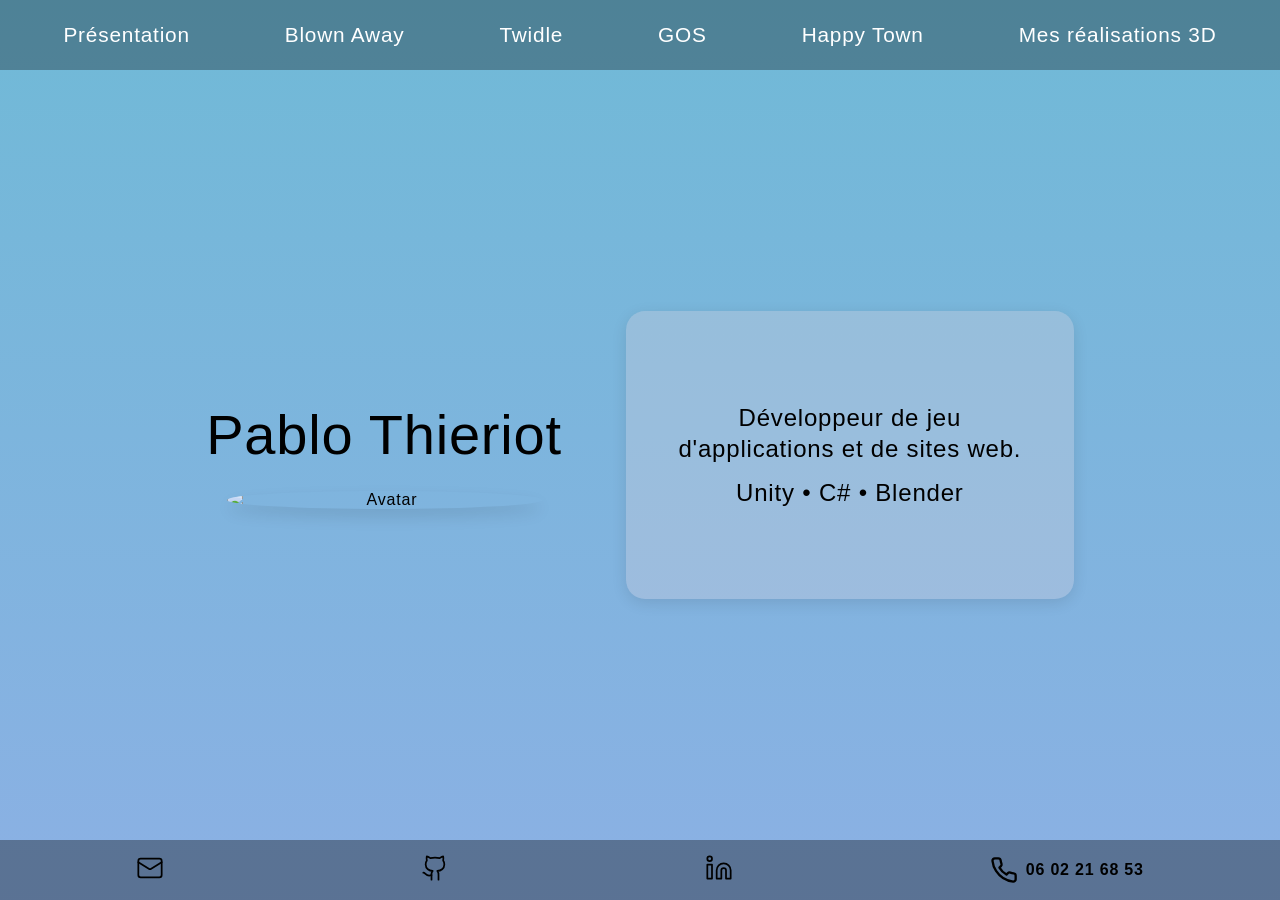
==== commit 899c93c8: "feat, fix : color and more project" ====
--- a/index.html
+++ b/index.html
@@ -18,10 +18,12 @@
 <body>
     <div class="nav-bar">
         <a href="#presentation">Présentation</a>
+        <a href="#BlownAwayPage">Blown Away</a>
+        <a href="#TwidlePage">Twidle</a>
+        <a href="#GOSPage">GOS</a>
+        <a href="#TownPage">Happy Town</a>
+
         <a href="#Blender">Mes réalisations 3D</a>
-        <a href="#BlownAwayPage">Blown Away</a>
-        <a href="#GOSPage">GOS</a>
-        <a href="#DaidalosPage">Daidalos</a>
     </div>
     <div class="container">
         <div class="section Présentation" id="presentation">
@@ -31,11 +33,170 @@
                     <img src="./pictures/avatar.png" alt="Avatar" class="avatar">
                 </div>
                 <div class="qualities">
-                    <div class="quality">Développement <br> - de jeux <br> - d'applications <br> - de sites web </div>
+                    <div class="quality">Développeur de jeu d'applications et de sites web.<br></div>
                     <div class="quality">Unity • C# • Blender</div>
                 </div>
             </div>
         </div>
+        <div class="section game-page" id="BlownAwayPage">
+            <div class="game-content">
+                <h2>Blown Away</h2>
+                <div class="game-media">
+                    <video controls>
+                        <source src="./videos/0001-0545.mp4" type="video/mp4">
+                        Votre navigateur ne supporte pas la lecture des vidéos.
+                    </video>
+
+                </div>
+                <div class="game-details">
+                    <p class="game-intro2.0">
+                        Un jeu développé en 48h lors de la Global Game Jam 2024 de Toulouse.
+                    </p>
+                    <p>
+                        Dans "Blown Away", nous avons imaginé un gameplay aérien où le joueur guide des bulles fragiles
+                        jusqu'à la sortie du niveau. Ce projet met en valeur une direction artistique légère,
+                        des mécaniques de contrôle précises et une expérience collaborative forte.
+                    </p>
+                    <p class="game-link">
+                        Découvrez le jeu sur Itch.io : <a href="https://dock-nel.itch.io/blownaway"
+                            target="_blank">dock-nel.itch.io/blownaway</a>
+                    </p>
+                    <!-- Ajoute d'autres informations comme les rôles, les technologies utilisées, etc. -->
+                    <div class="game-info-boxes">
+                        <div class="info-box">
+                            <h4>Rôle</h4>
+                            <p>Développeur</p>
+                        </div>
+                        <div class="info-box">
+                            <h4>Technologies</h4>
+                            <p>Unity <br> C#</p>
+                        </div>
+                        <div class="info-box">
+                            <h4>Équipe</h4>
+                            <p>5 personnes</p>
+                        </div>
+                    </div>
+                </div>
+            </div>
+        </div>
+
+        <div class="section game-page" id="TwidlePage">
+            <div class="game-content">
+                <h2>Twidle</h2>
+                <div class="game-media">
+                    <video controls>
+                        <source src="./videos/Proto-Twidle.mp4" type="video/mp4">
+                        Votre navigateur ne supporte pas la lecture des vidéos.
+                    </video>
+
+                </div>
+                <div class="game-details">
+                    <p class="game-intro">
+                        Un jeux que je developpe actuellement en solo et qui en est a la phase de prototypage.
+                    </p>
+                    <p>
+                        Dans Twidle, vous aurez le choix entre investir dans le minage d'or pour la fin de partie ou construire des tours plus tôt pour defendre votre royaume.
+                        <br>
+                        Faites appel aux elements pour repousser l'envahisseur.
+                    </p>
+
+                    <!-- Ajoute d'autres informations comme les rôles, les technologies utilisées, etc. -->
+                    <div class="game-info-boxes">
+                        <div class="info-box">
+                            <h4>Rôle</h4>
+                            <p>Développeur <br>Game Designer</p>
+                        </div>
+                        <div class="info-box">
+                            <h4>Git hub du projet</h4>
+                            <p class="game-link">
+                                <a href="https://github.com/Pablo-Thieriot/Twidle"target="_blank">Juste ici !</a>
+                            </p>                        
+                        </div>
+                        <div class="info-box">
+                            <h4>Type de jeu</h4>
+                            <p> TD <br>Idle Game</p>
+                        </div>
+                    </div>
+                </div>
+            </div>
+        </div>
+
+        <!-- Nouvelle section pour GOS -->
+        <div class="section game-page" id="GOSPage">
+            <div class="game-content">
+                <h2>GOS</h2>
+                <div class="game-media">
+                    <video controls>
+                        <source src="./videos/GOS.mp4" type="video/mp4">
+                        Votre navigateur ne supporte pas la lecture des vidéos.
+                    </video>
+                </div>
+                <div class="game-details">
+                    <p class="game-intro">
+                        "GOS" est mon premier projet Unity réalisé en solo, conçu pour affiner les réflexes.
+                    </p>
+                    <p>
+                        C'est un jeu qui mettra vos réflexes à l'épreuve. Mon record personnel est de 97 points,
+                        et je suis toujours à la recherche d'un challenger pour le battre.
+                    </p>
+                    <p class="game-link2">
+                        Retrouvez le code source sur GitHub : <a class="linkBlack" href="https://github.com/Pablo-Thieriot/GOS-V.3" target="_blank">github.com/Pablo-Thieriot/GOS-V.3</a>
+                    </p>
+                    <div class="game-info-boxes">
+                        <div class="info-box">
+                            <h4>Rôle</h4>
+                            <p>Développeur Solo <br> Game Designer</p>
+                        </div>
+                        <div class="info-box">
+                            <h4>Technologies</h4>
+                            <p>Unity <br>C#</p>
+                        </div>
+                        <div class="info-box">
+                            <h4>Type de jeu</h4>
+                            <p>Arcade <br> Score-based</p>
+                        </div>
+                    </div>
+                </div>
+            </div>
+        </div>
+
+                <!-- Nouvelle section pour Happy Town -->
+        <div class="section game-page" id="TownPage">
+            <div class="game-content">
+                <h2>Happy Town</h2>
+                <div class="game-media">
+                    <img src="pictures/+4QFll.png" alt="Premier Jet" />
+                </div>
+                <div class="game-details">
+                    <p class="game-intro">
+                        Happy Town est un projet de fin de trimestre au Cnam Enjmin.
+                    </p>
+                    <p>
+                        Le but est de créer et gérer un village, en dirigeant les habitants et en construisant des batiments pour les rendre heureux.
+                    </p>
+                    <p class="game-link2">
+                        Allez le tester sur Itch.io : <a class="linkBlack" href="https://aktomik.itch.io/happy-toys" target="_blank">https://aktomik.itch.io/happy-toys</a>
+                    </p>
+                    <div class="game-info-boxes">
+                        <div class="info-box">
+                            <h4>Rôle</h4>
+                            <p>Développeur </p>
+                        </div>
+                        <div class="info-box">
+                            <h4>Git hub du projet</h4>
+                            <p class="game-link">
+                                <a href="https://github.com/AKtomik/toytown"target="_blank">Toujours la</a>
+                            </p>   
+                        </div>
+                        <div class="info-box">
+                            <h4>Type de jeu</h4>
+                            <p>Gestion</p>
+                        </div>
+                    </div>
+                </div>
+            </div>
+        </div>
+
         <div class="section Blender" id="Blender">
             <div class="carousel">
                 <div class="carousel-inner">
@@ -62,157 +223,6 @@
                 <a class="carousel-control-next" href="#" role="button">
                     <span class="carousel-control-next-icon" aria-hidden="true">&#10095;</span>
                 </a>
-            </div>
-        </div>
-
-        <!-- Nouvelle section pour Blown Away -->
-        <div class="section game-page" id="BlownAwayPage">
-            <div class="game-content">
-                <h2>Blown Away</h2>
-                <div class="game-media">
-                    <video controls>
-                        <source src="./videos/0001-0545.mp4" type="video/mp4">
-                        Votre navigateur ne supporte pas la lecture des vidéos.
-                    </video>
-                    <!-- Tu peux ajouter plus d'images ou de vidéos ici si tu en as pour Blown Away -->
-                    <!-- <img src="pictures/blownaway_screenshot1.png" alt="Blown Away Screenshot 1"> -->
-                </div>
-                <div class="game-details">
-                    <p class="game-intro">
-                        Un jeu développé lors de la Global Game Jam 2024 de Toulouse.
-                    </p>
-                    <p>
-                        Dans "Blown Away", votre objectif est d'emmener <br> le maximum de bulles à la fin du niveau
-                        pour gagner !
-                        <br>
-                        Ce projet est le fruit d'une collaboration créative lors de l'événement.
-                    </p>
-                    <p class="game-link">
-                        Découvrez le jeu sur Itch.io : <a href="https://dock-nel.itch.io/blownaway"
-                            target="_blank">dock-nel.itch.io/blownaway</a>
-                    </p>
-                    <!-- Ajoute d'autres informations comme les rôles, les technologies utilisées, etc. -->
-                    <div class="game-info-boxes">
-                        <div class="info-box">
-                            <h4>Rôle</h4>
-                            <p>Développeur</p>
-                        </div>
-                        <div class="info-box">
-                            <h4>Technologies</h4>
-                            <p>Unity, C#</p>
-                        </div>
-                        <div class="info-box">
-                            <h4>Équipe</h4>
-                            <p>5 personnes</p>
-                        </div>
-                    </div>
-                </div>
-            </div>
-        </div>
-
-        <!-- Nouvelle section pour GOS -->
-        <div class="section game-page" id="GOSPage">
-            <div class="game-content">
-                <h2>GOS</h2>
-                <div class="game-media">
-                    <video controls>
-                        <source src="./videos/GOS.mp4" type="video/mp4">
-                        Votre navigateur ne supporte pas la lecture des vidéos.
-                    </video>
-                </div>
-                <div class="game-details">
-                    <p class="game-intro">
-                        "GOS" est mon tout premier projet développé en solo sur Unity.
-                    </p>
-                    <p>
-                        C'est un jeu qui mettra vos réflexes à l'épreuve. <br> Mon record personnel est de 97 points,
-                        <br>
-                        et je suis toujours à la recherche d'un challenger pour le battre !
-                    </p>
-                    <p class="game-link">
-                        Retrouvez le code source sur GitHub : <a href="https://github.com/Pablo-Thieriot/GOS-V.3"
-                            target="_blank">github.com/Pablo-Thieriot/GOS-V.3</a>
-                    </p>
-                    <div class="game-info-boxes">
-                        <div class="info-box">
-                            <h4>Rôle</h4>
-                            <p>Développeur Solo <br> Game Designer</p>
-                        </div>
-                        <div class="info-box">
-                            <h4>Technologies</h4>
-                            <p>Unity, C#</p>
-                        </div>
-                        <div class="info-box">
-                            <h4>Type de jeu</h4>
-                            <p>Arcade, Score-based</p>
-                        </div>
-                    </div>
-                </div>
-            </div>
-        </div>
-
-        <!-- Nouvelle section pour Daidalos -->
-        <div class="section game-page" id="DaidalosPage">
-            <div class="game-content">
-                <h2>Daidalos</h2>
-                <div class="game-media">
-                    <div class="carousel game-carousel"> <!-- Utilisation d'un nouveau carousel pour cette section -->
-                        <div class="carousel-inner game-carousel-inner">
-                            <div class="carousel-item active">
-                                <figure><img src="pictures/asset-Daidalos/arbre.png" alt="Arbre Daidalos" /></figure>
-                            </div>
-                            <div class="carousel-item">
-                                <figure><img src="pictures/asset-Daidalos/ascenseur.png" alt="Ascenseur Daidalos" />
-                                </figure>
-                            </div>
-                            <div class="carousel-item">
-                                <figure><img src="pictures/asset-Daidalos/heal.png" alt="Heal Daidalos" /></figure>
-                            </div>
-                            <div class="carousel-item">
-                                <figure><img src="pictures/asset-Daidalos/lanterne.png" alt="Lanterne Daidalos" />
-                                </figure>
-                            </div>
-                            <div class="carousel-item">
-                                <figure><img src="pictures/asset-Daidalos/lianne.png" alt="Lianne Daidalos" /></figure>
-                            </div>
-                        </div>
-                        <a class="carousel-control-prev game-carousel-control-prev" href="#" role="button">
-                            <span class="carousel-control-prev-icon" aria-hidden="true">&#10094;</span>
-                        </a>
-                        <a class="carousel-control-next game-carousel-control-next" href="#" role="button">
-                            <span class="carousel-control-next-icon" aria-hidden="true">&#10095;</span>
-                        </a>
-                    </div>
-                </div>
-                <div class="game-details">
-                    <p class="game-intro">
-                        "Daidalos" est un projet plus ambitieux, encore en développement, <br> pour lequel j'ai réalisé
-                        plusieurs assets 3D sur Blender.
-                    </p>
-                    <p>
-                        L'histoire suit un héros qui se retrouve sur une île mystérieuse <br> et découvre un immense
-                        labyrinthe
-                        enfoui sous la surface. <br> Ce projet promet une aventure riche en exploration et en défis.
-                    </p>
-                    <!-- Tu peux ajouter un lien vers un dépôt GitHub si le projet est public, ou vers un article de blog/devlog -->
-                    <!-- <p class="game-link">
-                        Suivez le développement sur : <a href="#" target="_blank">Lien du projet</a>
-                    </p> -->
-                    <div class="game-info-boxes">
-                        <div class="info-box">
-                            <h4>Rôle</h4>
-                            <p>Artiste 3D (Blender) <br> Développeur</p>
-                        </div>
-                        <div class="info-box">
-                            <h4>Technologies</h4>
-                            <p>Blender, Unity, C#</p>
-                        </div>
-                        <div class="info-box">
-                            <h4>Statut</h4>
-                            <p>En développement</p>
-                        </div>
-                    </div>
-                </div>
             </div>
         </div>
 
--- a/css/style.css
+++ b/css/style.css
@@ -13,6 +13,16 @@
     padding: 0;
     box-sizing: border-box;
     color: black;
+}
+
+:root {
+    --bg1: hsl(197, 56%, 64%);
+    --bg2: hsl(215, 62%, 72%);
+}
+
+.linkBlack{
+    text-decoration: none;
+    color: #000000;
 }
 
 body {
@@ -23,7 +33,10 @@
     width: 100vw;
     display: flex;
     flex-direction: column;
-    background: linear-gradient(to bottom, #185d6b, #a3bfc6);
+    --bg1: hsl(197, 56%, 64%);
+    --bg2: hsl(215, 62%, 72%);
+    background: linear-gradient(to bottom, var(--bg1), var(--bg2));
+    transition: background 0.4s ease;
     letter-spacing: 0.05rem;
     /* Reduced letter spacing */
 }
@@ -31,10 +44,12 @@
 .container {
     display: flex;
     /*AJOUTE 100 POUR CHAQUE NOUVELLE SECTION*/
-    width: 500vw;
+    width: 100vw;
     height: 100vh;
-    overflow: hidden;
-    /* No scrollbars */
+    overflow-x: auto;
+    overflow-y: hidden;
+    -ms-overflow-style: none;
+    scrollbar-width: none;
 }
 
 .section {
@@ -55,6 +70,12 @@
     align-items: center;
 }
 
+.linkBlack{
+    text-decoration: none;
+    color: #000000;
+    font-weight: bold;
+}
+
 .nav-bar {
     position: fixed;
     top: 0;
@@ -446,6 +467,8 @@
     border-radius: 4px;
 }
 
+
+
 .game-details .game-link a:hover {
     color: #fff;
     background-color: rgba(106, 171, 203, 0.2);
@@ -537,11 +560,13 @@
     /* empêche le dépassement */
 }
 
-.container {
-    overflow-x: scroll;
-    /* autorise le scroll horizontal normal */
-}
-
+game-name{
+
+}
+
+.container::-webkit-scrollbar {
+    display: none;
+}
 
 .game-carousel .carousel-item img {
     max-width: 70%;
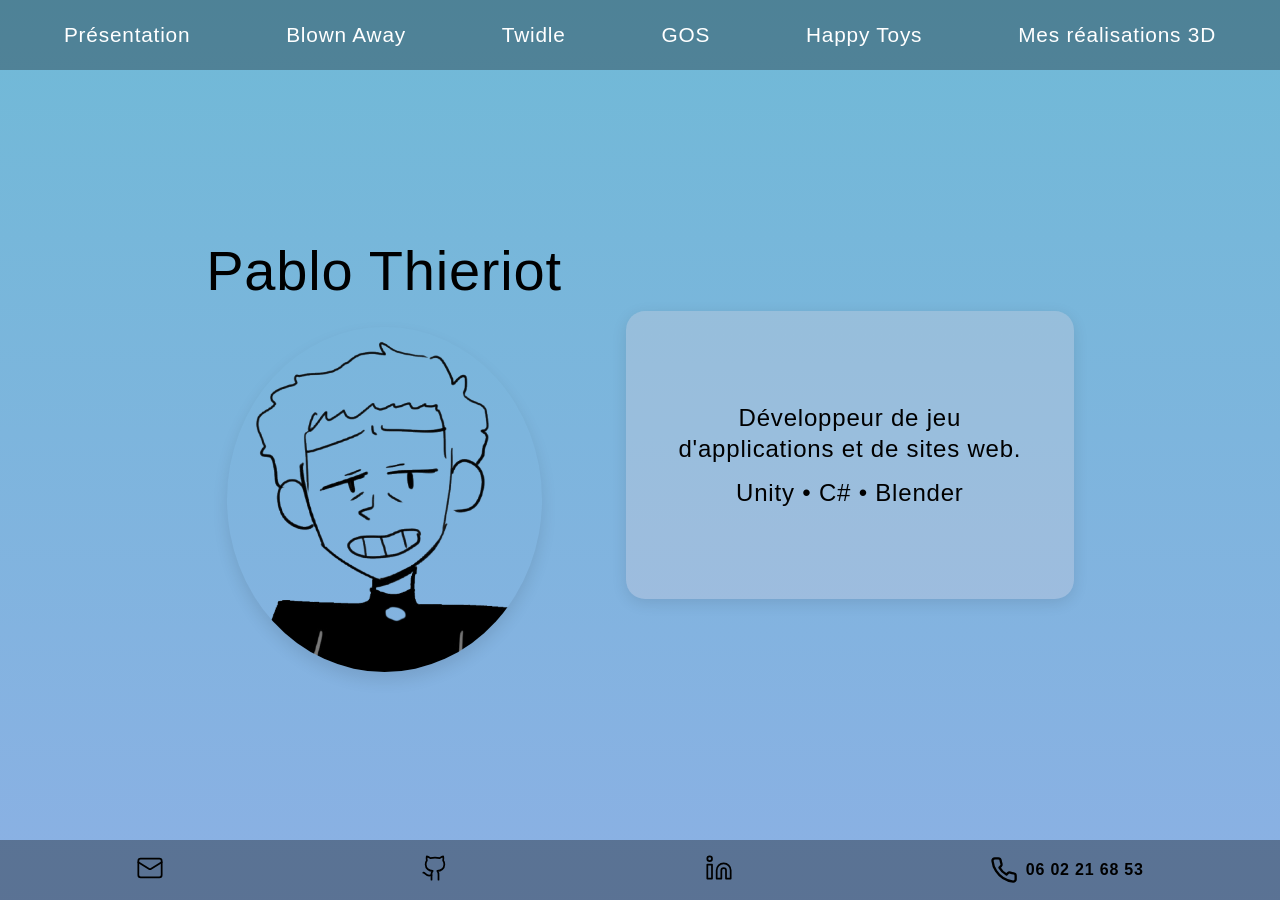
==== commit 8656a385: "fix : photo and mistakes" ====
--- a/index.html
+++ b/index.html
@@ -21,7 +21,7 @@
         <a href="#BlownAwayPage">Blown Away</a>
         <a href="#TwidlePage">Twidle</a>
         <a href="#GOSPage">GOS</a>
-        <a href="#TownPage">Happy Town</a>
+        <a href="#TownPage">Happy Toys</a>
 
         <a href="#Blender">Mes réalisations 3D</a>
     </div>
@@ -92,7 +92,7 @@
                 </div>
                 <div class="game-details">
                     <p class="game-intro">
-                        Un jeux que je developpe actuellement en solo et qui en est a la phase de prototypage.
+                        Un jeu que je developpe actuellement en solo et qui en est à la phase de prototypage.
                     </p>
                     <p>
                         Dans Twidle, vous aurez le choix entre investir dans le minage d'or pour la fin de partie ou construire des tours plus tôt pour defendre votre royaume.
@@ -163,16 +163,16 @@
                 <!-- Nouvelle section pour Happy Town -->
         <div class="section game-page" id="TownPage">
             <div class="game-content">
-                <h2>Happy Town</h2>
+                <h2>Happy Toys</h2>
                 <div class="game-media">
                     <img src="pictures/+4QFll.png" alt="Premier Jet" />
                 </div>
                 <div class="game-details">
                     <p class="game-intro">
-                        Happy Town est un projet de fin de trimestre au Cnam Enjmin.
-                    </p>
-                    <p>
-                        Le but est de créer et gérer un village, en dirigeant les habitants et en construisant des batiments pour les rendre heureux.
+                        Happy Toys est un projet de fin de trimestre au Cnam Enjmin.
+                    </p>
+                    <p>
+                        Le but est de créer et gérer un village, en dirigeant les habitants et en construisant des bâtiments pour les rendre heureux.
                     </p>
                     <p class="game-link2">
                         Allez le tester sur Itch.io : <a class="linkBlack" href="https://aktomik.itch.io/happy-toys" target="_blank">https://aktomik.itch.io/happy-toys</a>
@@ -185,7 +185,7 @@
                         <div class="info-box">
                             <h4>Git hub du projet</h4>
                             <p class="game-link">
-                                <a href="https://github.com/AKtomik/toytown"target="_blank">Toujours la</a>
+                                <a href="https://github.com/AKtomik/toytown"target="_blank">Toujours la !</a>
                             </p>   
                         </div>
                         <div class="info-box">
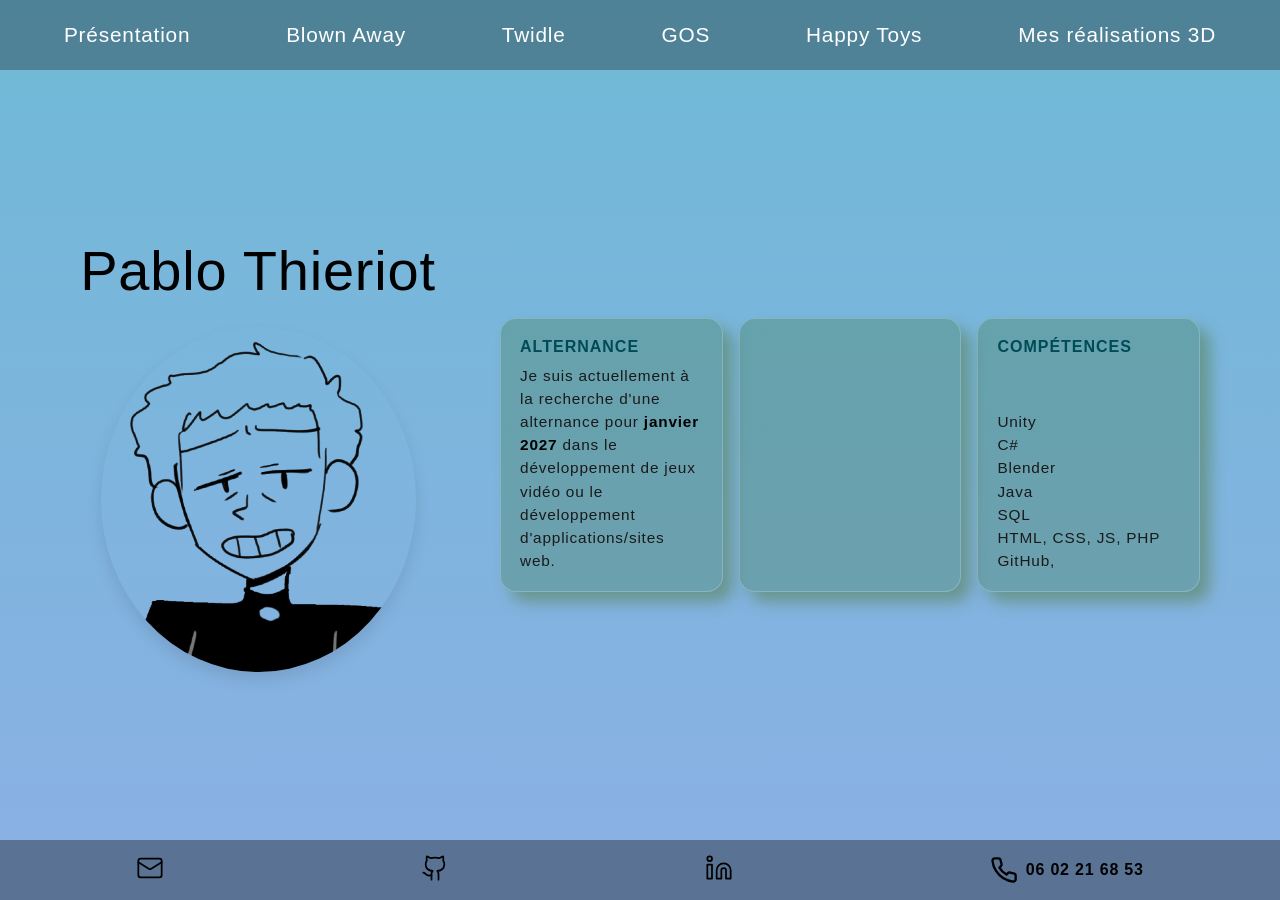
==== commit a6039407: "fix : style" ====
--- a/index.html
+++ b/index.html
@@ -32,9 +32,24 @@
                     <div class="name">Pablo Thieriot</div>
                     <img src="./pictures/avatar.png" alt="Avatar" class="avatar">
                 </div>
-                <div class="qualities">
-                    <div class="quality">Développeur de jeu d'applications et de sites web.<br></div>
-                    <div class="quality">Unity • C# • Blender</div>
+                <div class="presentation-blocks">
+                    <div class="presentation-cards">
+                        <div class="info-card">
+                            <h4>Alternance</h4>
+                            <p>Je suis actuellement à la recherche d'une alternance pour <b>janvier 2027</b> dans le développement de jeux vidéo ou le développement d'applications/sites web.</p>
+                        </div>
+                        <div class="info-card">
+                            <a href="CV Pablo Thieriot.pdf" download>
+                                <img class="cvPictures" src="pictures/cv.png" alt="">
+                            </a>
+                        </div>
+                        <div class="info-card">
+                            <h4>Compétences</h4>
+                            <p>
+                                <br>Unity <br> C# <br> Blender <br> Java <br> SQL  <br>HTML, CSS, JS, PHP<br> GitHub,
+                            </p>
+                        </div>
+                    </div>
                 </div>
             </div>
         </div>
@@ -46,10 +61,9 @@
                         <source src="./videos/0001-0545.mp4" type="video/mp4">
                         Votre navigateur ne supporte pas la lecture des vidéos.
                     </video>
-
-                </div>
-                <div class="game-details">
-                    <p class="game-intro2.0">
+                </div>
+                <div class="game-details">
+                    <p class="game-intro">
                         Un jeu développé en 48h lors de la Global Game Jam 2024 de Toulouse.
                     </p>
                     <p>
@@ -57,11 +71,6 @@
                         jusqu'à la sortie du niveau. Ce projet met en valeur une direction artistique légère,
                         des mécaniques de contrôle précises et une expérience collaborative forte.
                     </p>
-                    <p class="game-link">
-                        Découvrez le jeu sur Itch.io : <a href="https://dock-nel.itch.io/blownaway"
-                            target="_blank">dock-nel.itch.io/blownaway</a>
-                    </p>
-                    <!-- Ajoute d'autres informations comme les rôles, les technologies utilisées, etc. -->
                     <div class="game-info-boxes">
                         <div class="info-box">
                             <h4>Rôle</h4>
@@ -69,7 +78,11 @@
                         </div>
                         <div class="info-box">
                             <h4>Technologies</h4>
-                            <p>Unity <br> C#</p>
+                            <p>Unity<br>C#</p>
+                        </div>
+                        <div class="info-box">
+                            <h4>Lien</h4>
+                            <p><a class="linkBlack" href="https://dock-nel.itch.io/blownaway" target="_blank">dock-nel.itch.io/blownaway</a></p>
                         </div>
                         <div class="info-box">
                             <h4>Équipe</h4>
@@ -88,33 +101,31 @@
                         <source src="./videos/Proto-Twidle.mp4" type="video/mp4">
                         Votre navigateur ne supporte pas la lecture des vidéos.
                     </video>
-
-                </div>
-                <div class="game-details">
-                    <p class="game-intro">
-                        Un jeu que je developpe actuellement en solo et qui en est à la phase de prototypage.
-                    </p>
-                    <p>
-                        Dans Twidle, vous aurez le choix entre investir dans le minage d'or pour la fin de partie ou construire des tours plus tôt pour defendre votre royaume.
-                        <br>
-                        Faites appel aux elements pour repousser l'envahisseur.
-                    </p>
-
-                    <!-- Ajoute d'autres informations comme les rôles, les technologies utilisées, etc. -->
-                    <div class="game-info-boxes">
-                        <div class="info-box">
-                            <h4>Rôle</h4>
-                            <p>Développeur <br>Game Designer</p>
-                        </div>
-                        <div class="info-box">
-                            <h4>Git hub du projet</h4>
-                            <p class="game-link">
-                                <a href="https://github.com/Pablo-Thieriot/Twidle"target="_blank">Juste ici !</a>
-                            </p>                        
+                </div>
+                <div class="game-details">
+                    <p class="game-intro">
+                        Un jeu que je développe actuellement en solo et qui en est à la phase de prototypage.
+                    </p>
+                    <p>
+                        Dans Twidle, vous aurez le choix entre investir dans le minage d'or pour la fin de partie ou construire des tours plus tôt pour défendre votre royaume.
+                        Faites appel aux éléments pour repousser l'envahisseur.
+                    </p>
+                    <div class="game-info-boxes">
+                        <div class="info-box">
+                            <h4>Rôle</h4>
+                            <p>Développeur<br>Game Designer</p>
+                        </div>
+                        <div class="info-box">
+                            <h4>Technologies</h4>
+                            <p>Unity<br>C#</p>
+                        </div>
+                        <div class="info-box">
+                            <h4>Lien</h4>
+                            <p><a class="linkBlack" href="https://github.com/Pablo-Thieriot/Twidle" target="_blank">github.com/Pablo-Thieriot/Twidle</a></p>
                         </div>
                         <div class="info-box">
                             <h4>Type de jeu</h4>
-                            <p> TD <br>Idle Game</p>
+                            <p>TD<br>Idle Game</p>
                         </div>
                     </div>
                 </div>
@@ -139,21 +150,22 @@
                         C'est un jeu qui mettra vos réflexes à l'épreuve. Mon record personnel est de 97 points,
                         et je suis toujours à la recherche d'un challenger pour le battre.
                     </p>
-                    <p class="game-link2">
-                        Retrouvez le code source sur GitHub : <a class="linkBlack" href="https://github.com/Pablo-Thieriot/GOS-V.3" target="_blank">github.com/Pablo-Thieriot/GOS-V.3</a>
-                    </p>
-                    <div class="game-info-boxes">
-                        <div class="info-box">
-                            <h4>Rôle</h4>
-                            <p>Développeur Solo <br> Game Designer</p>
-                        </div>
-                        <div class="info-box">
-                            <h4>Technologies</h4>
-                            <p>Unity <br>C#</p>
+                    <div class="game-info-boxes">
+                        <div class="info-box">
+                            <h4>Rôle</h4>
+                            <p>Développeur Solo<br>Game Designer</p>
+                        </div>
+                        <div class="info-box">
+                            <h4>Technologies</h4>
+                            <p>Unity<br>C#</p>
+                        </div>
+                        <div class="info-box">
+                            <h4>Lien</h4>
+                            <p><a class="linkBlack" href="https://github.com/Pablo-Thieriot/GOS-V.3" target="_blank">github.com/Pablo-Thieriot/GOS-V.3</a></p>
                         </div>
                         <div class="info-box">
                             <h4>Type de jeu</h4>
-                            <p>Arcade <br> Score-based</p>
+                            <p>Arcade<br>Score-based</p>
                         </div>
                     </div>
                 </div>
@@ -174,19 +186,18 @@
                     <p>
                         Le but est de créer et gérer un village, en dirigeant les habitants et en construisant des bâtiments pour les rendre heureux.
                     </p>
-                    <p class="game-link2">
-                        Allez le tester sur Itch.io : <a class="linkBlack" href="https://aktomik.itch.io/happy-toys" target="_blank">https://aktomik.itch.io/happy-toys</a>
-                    </p>
-                    <div class="game-info-boxes">
-                        <div class="info-box">
-                            <h4>Rôle</h4>
-                            <p>Développeur </p>
-                        </div>
-                        <div class="info-box">
-                            <h4>Git hub du projet</h4>
-                            <p class="game-link">
-                                <a href="https://github.com/AKtomik/toytown"target="_blank">Toujours la !</a>
-                            </p>   
+                    <div class="game-info-boxes">
+                        <div class="info-box">
+                            <h4>Rôle</h4>
+                            <p>Développeur</p>
+                        </div>
+                        <div class="info-box">
+                            <h4>Technologies</h4>
+                            <p>Unity<br>C#</p>
+                        </div>
+                        <div class="info-box">
+                            <h4>Lien</h4>
+                            <p><a class="linkBlack" href="https://aktomik.itch.io/happy-toys" target="_blank">aktomik.itch.io/happy-toys</a></p>
                         </div>
                         <div class="info-box">
                             <h4>Type de jeu</h4>
--- a/css/style.css
+++ b/css/style.css
@@ -54,7 +54,7 @@
 
 .section {
     width: 100vw;
-    height: 100vh;
+    min-height: calc(100vh - 130px);
     font-size: 1rem;
     /* Reduced base font size */
     color: white;
@@ -108,7 +108,7 @@
 
 .nav-bar a:hover {
     text-decoration: underline;
-    color: #6aabcb;
+    color: #000000;
     transform: scale(1.05);
 }
 
@@ -161,6 +161,8 @@
 .section.Présentation {
     flex-direction: column;
     position: relative;
+    justify-content: center;
+    align-items: center;
 }
 
 .presentation-content {
@@ -173,8 +175,73 @@
     gap: 4rem;
     /* Increased gap */
     padding: 1rem;
-    height: 100%;
-    /* Fill available space */
+    height: auto;
+}
+
+.presentation-blocks {
+    display: flex;
+    flex-direction: column;
+    gap: 1.5rem;
+    width: 100%;
+    max-width: 700px;
+}
+
+.presentation-text {
+    font-size: 1.3rem;
+    line-height: 1.6;
+    color: #222222;
+    max-width: 26rem;
+    margin-bottom: 1.5rem;
+}
+
+.presentation-cards {
+    display: grid;
+    grid-template-columns: repeat(3, minmax(180px, 1fr));
+    gap: 1rem;
+}
+
+.presentation-main-card {
+    min-height: 16rem;
+}
+
+.info-card {
+    background-color: rgba(51, 109, 46, 0.267);
+    border-radius: 1rem;
+    padding: 1.2rem;
+    color: #000000;
+    min-height: 10rem;
+    display: flex;
+    flex-direction: column;
+    justify-content: space-between;
+    box-shadow: 10px 10px 15px rgba(73, 112, 41, 0.438);
+    border: 1px solid rgba(255, 255, 255, 0.2);
+}
+
+.info-card h4 {
+    margin: 0 0 0.5rem 0;
+    font-size: 1rem;
+    letter-spacing: 1px;
+    text-transform: uppercase;
+    color: #004b58;
+}
+
+.info-card p {
+    margin: 0;
+    line-height: 1.5;
+    color: #1a1a1a;
+    font-size: 0.96rem;
+}
+
+.presentation-link {
+    color: #0f5d79;
+    font-weight: 700;
+    text-decoration: none;
+    margin-top: 0.8rem;
+    display: inline-block;
+}
+
+.presentation-link:hover {
+    text-decoration: underline;
 }
 
 .profile-block {
@@ -201,6 +268,12 @@
     border-radius: 50%;
     box-shadow: 0 0.5rem 1rem rgba(10, 10, 10, 0.1);
     margin: 0;
+}
+
+.cvPictures {
+    width: 100%;
+    height: auto;
+    border-radius: 0.5rem;
 }
 
 .qualities {
@@ -368,7 +441,7 @@
     justify-content: center;
     align-items: center;
     /* Padding handled by .section: top 80px, bottom 70px */
-    height: 100vh;
+    min-height: calc(100vh - 130px);
     overflow: hidden;
 }
 
@@ -449,7 +522,7 @@
 .game-details .game-intro {
     font-style: italic;
     font-size: 1.1rem;
-    color: #bde0e9;
+    color: #000000;
     margin-bottom: 0.2rem;
 }
 
@@ -458,7 +531,7 @@
 }
 
 .game-details .game-link a {
-    color: #6aabcb;
+    color: #ffffff;
     text-decoration: none;
     font-weight: bold;
     font-size: 1.1rem;
@@ -468,12 +541,6 @@
 }
 
 
-
-.game-details .game-link a:hover {
-    color: #fff;
-    background-color: rgba(106, 171, 203, 0.2);
-    text-decoration: none;
-}
 
 .game-info-boxes {
     display: flex;
@@ -504,7 +571,7 @@
 
 .info-box h4 {
     font-size: 0.9rem;
-    color: #8ecae6;
+    color: #000000;
     margin-bottom: 0.2rem;
     text-transform: uppercase;
     letter-spacing: 1px;
@@ -603,6 +670,14 @@
         gap: 1rem;
     }
 
+    .presentation-blocks {
+        max-width: 100%;
+    }
+
+    .presentation-cards {
+        grid-template-columns: 1fr;
+    }
+
     .contact-wrapper {
         position: relative;
         bottom: auto;
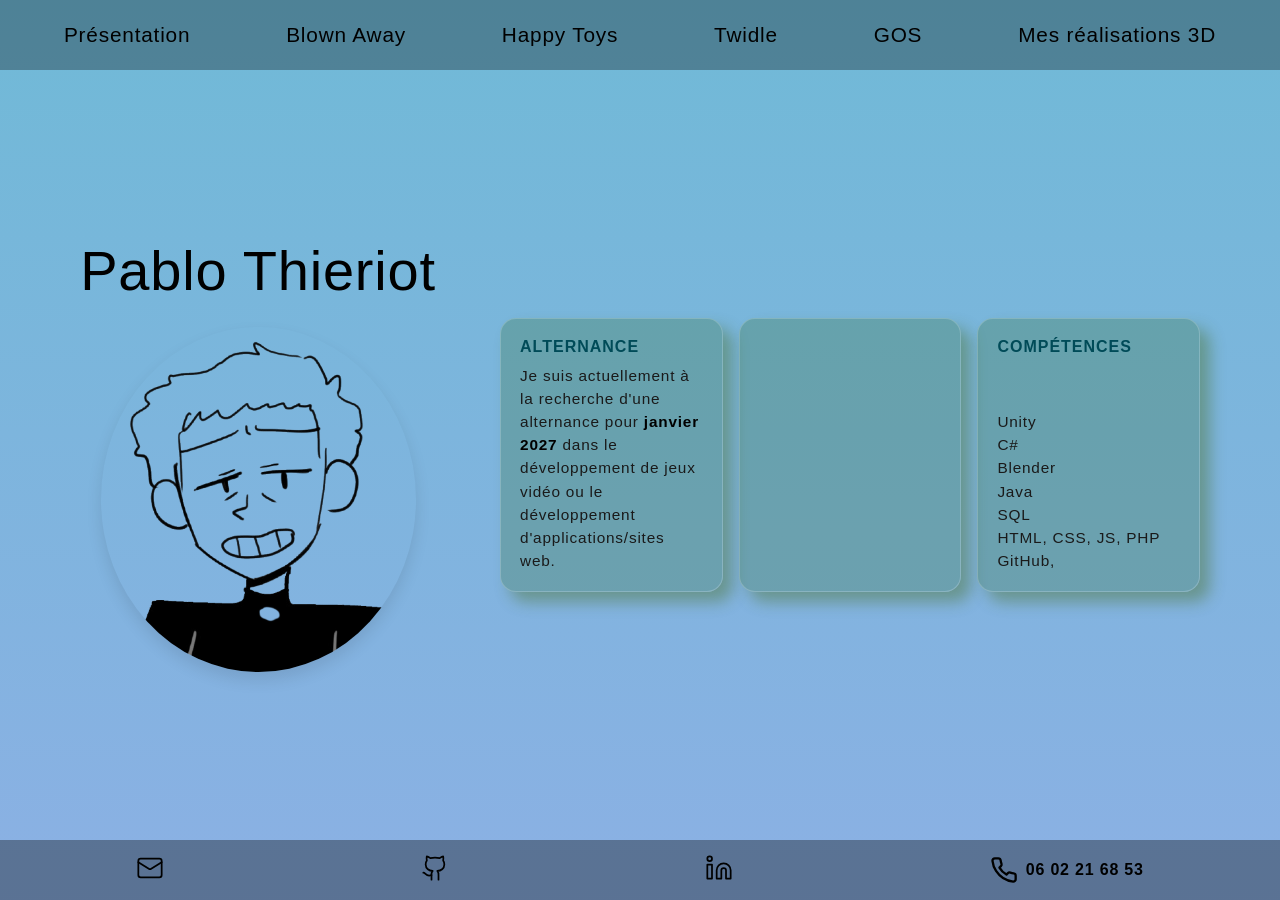
==== commit 32a62417: "fix : project order" ====
--- a/index.html
+++ b/index.html
@@ -19,9 +19,9 @@
     <div class="nav-bar">
         <a href="#presentation">Présentation</a>
         <a href="#BlownAwayPage">Blown Away</a>
+        <a href="#TownPage">Happy Toys</a>
         <a href="#TwidlePage">Twidle</a>
         <a href="#GOSPage">GOS</a>
-        <a href="#TownPage">Happy Toys</a>
 
         <a href="#Blender">Mes réalisations 3D</a>
     </div>
@@ -69,7 +69,8 @@
                     <p>
                         Dans "Blown Away", nous avons imaginé un gameplay aérien où le joueur guide des bulles fragiles
                         jusqu'à la sortie du niveau. Ce projet met en valeur une direction artistique légère,
-                        des mécaniques de contrôle précises et une expérience collaborative forte.
+                        des mécaniques de contrôle précises et une expérience collaborative forte. <br>
+                        Je me suis occupe de la programmation des ennemis et de la destruction des bulles lors des collisions.
                     </p>
                     <div class="game-info-boxes">
                         <div class="info-box">
@@ -87,6 +88,44 @@
                         <div class="info-box">
                             <h4>Équipe</h4>
                             <p>5 personnes</p>
+                        </div>
+                    </div>
+                </div>
+            </div>
+        </div>
+
+                        <!-- Nouvelle section pour Happy Town -->
+        <div class="section game-page" id="TownPage">
+            <div class="game-content">
+                <h2>Happy Toys</h2>
+                <div class="game-media">
+                    <img src="pictures/+4QFll.png" alt="Premier Jet" />
+                </div>
+                <div class="game-details">
+                    <p class="game-intro">
+                        Happy Toys est un projet de fin de trimestre au Cnam Enjmin réalisé en 48h.
+                    </p>
+                    <p>
+                        Le but est de créer et gérer un village, en dirigeant les habitants et en construisant des bâtiments pour les rendre heureux.
+                        <br>
+                        Je me suis occupé de la génération aléatoire de la map et des ressources, ainsi que du système de construction.
+                    </p>
+                    <div class="game-info-boxes">
+                        <div class="info-box">
+                            <h4>Rôle</h4>
+                            <p>Développeur</p>
+                        </div>
+                        <div class="info-box">
+                            <h4>Technologies</h4>
+                            <p>Unity<br>C#</p>
+                        </div>
+                        <div class="info-box">
+                            <h4>Lien</h4>
+                            <p><a class="linkBlack" href="https://aktomik.itch.io/happy-toys" target="_blank">aktomik.itch.io/happy-toys</a></p>
+                        </div>
+                        <div class="info-box">
+                            <h4>Equipe</h4>
+                            <p>2 developpeurs <br> 2 artistes</p>
                         </div>
                     </div>
                 </div>
@@ -107,8 +146,9 @@
                         Un jeu que je développe actuellement en solo et qui en est à la phase de prototypage.
                     </p>
                     <p>
-                        Dans Twidle, vous aurez le choix entre investir dans le minage d'or pour la fin de partie ou construire des tours plus tôt pour défendre votre royaume.
-                        Faites appel aux éléments pour repousser l'envahisseur.
+                        Dans Twidle, vous devez choisir entre investir dans le minage d’or pour renforcer votre économie en fin de partie, ou construire des tours dès le début afin de défendre votre royaume.
+                        <br>
+                        Pour le moment je développe les mécaniques de base du jeu, comme la génération des golds, la construction des différents type de tours, et les vagues d'ennemis.
                     </p>
                     <div class="game-info-boxes">
                         <div class="info-box">
@@ -148,7 +188,8 @@
                     </p>
                     <p>
                         C'est un jeu qui mettra vos réflexes à l'épreuve. Mon record personnel est de 97 points,
-                        et je suis toujours à la recherche d'un challenger pour le battre.
+                        et je suis toujours à la recherche d'un challenger pour le battre. <br>
+                        J'ai développé ce projet pour tester mes compétences en programmation de jeux et pour créer une expérience de jeu simple, mais qui ma demandé de toucher à tout.<br>
                     </p>
                     <div class="game-info-boxes">
                         <div class="info-box">
@@ -172,41 +213,7 @@
             </div>
         </div>
 
-                <!-- Nouvelle section pour Happy Town -->
-        <div class="section game-page" id="TownPage">
-            <div class="game-content">
-                <h2>Happy Toys</h2>
-                <div class="game-media">
-                    <img src="pictures/+4QFll.png" alt="Premier Jet" />
-                </div>
-                <div class="game-details">
-                    <p class="game-intro">
-                        Happy Toys est un projet de fin de trimestre au Cnam Enjmin.
-                    </p>
-                    <p>
-                        Le but est de créer et gérer un village, en dirigeant les habitants et en construisant des bâtiments pour les rendre heureux.
-                    </p>
-                    <div class="game-info-boxes">
-                        <div class="info-box">
-                            <h4>Rôle</h4>
-                            <p>Développeur</p>
-                        </div>
-                        <div class="info-box">
-                            <h4>Technologies</h4>
-                            <p>Unity<br>C#</p>
-                        </div>
-                        <div class="info-box">
-                            <h4>Lien</h4>
-                            <p><a class="linkBlack" href="https://aktomik.itch.io/happy-toys" target="_blank">aktomik.itch.io/happy-toys</a></p>
-                        </div>
-                        <div class="info-box">
-                            <h4>Type de jeu</h4>
-                            <p>Gestion</p>
-                        </div>
-                    </div>
-                </div>
-            </div>
-        </div>
+
 
         <div class="section Blender" id="Blender">
             <div class="carousel">
--- a/css/style.css
+++ b/css/style.css
@@ -99,7 +99,7 @@
 }
 
 .nav-bar a {
-    color: rgb(255, 255, 255);
+    color: rgb(0, 0, 0);
     text-decoration: none;
     font-size: 1.3rem;
     /* Increased font size */
@@ -470,7 +470,7 @@
 
 .game-content h2 {
     font-size: 2.2rem;
-    color: white;
+    color: rgb(0, 0, 0);
     margin: 0 0 0.5rem 0;
     border-bottom: 2px solid #6aabcb;
     padding-bottom: 5px;
@@ -526,12 +526,13 @@
     margin-bottom: 0.2rem;
 }
 
+
 .game-details .game-link {
     margin-top: 0.2rem;
 }
 
 .game-details .game-link a {
-    color: #ffffff;
+    color: #000000;
     text-decoration: none;
     font-weight: bold;
     font-size: 1.1rem;
@@ -579,7 +580,7 @@
 
 .info-box p {
     font-size: 0.85rem;
-    color: #fff;
+    color: #000000;
     margin: 0;
     font-weight: 500;
 }
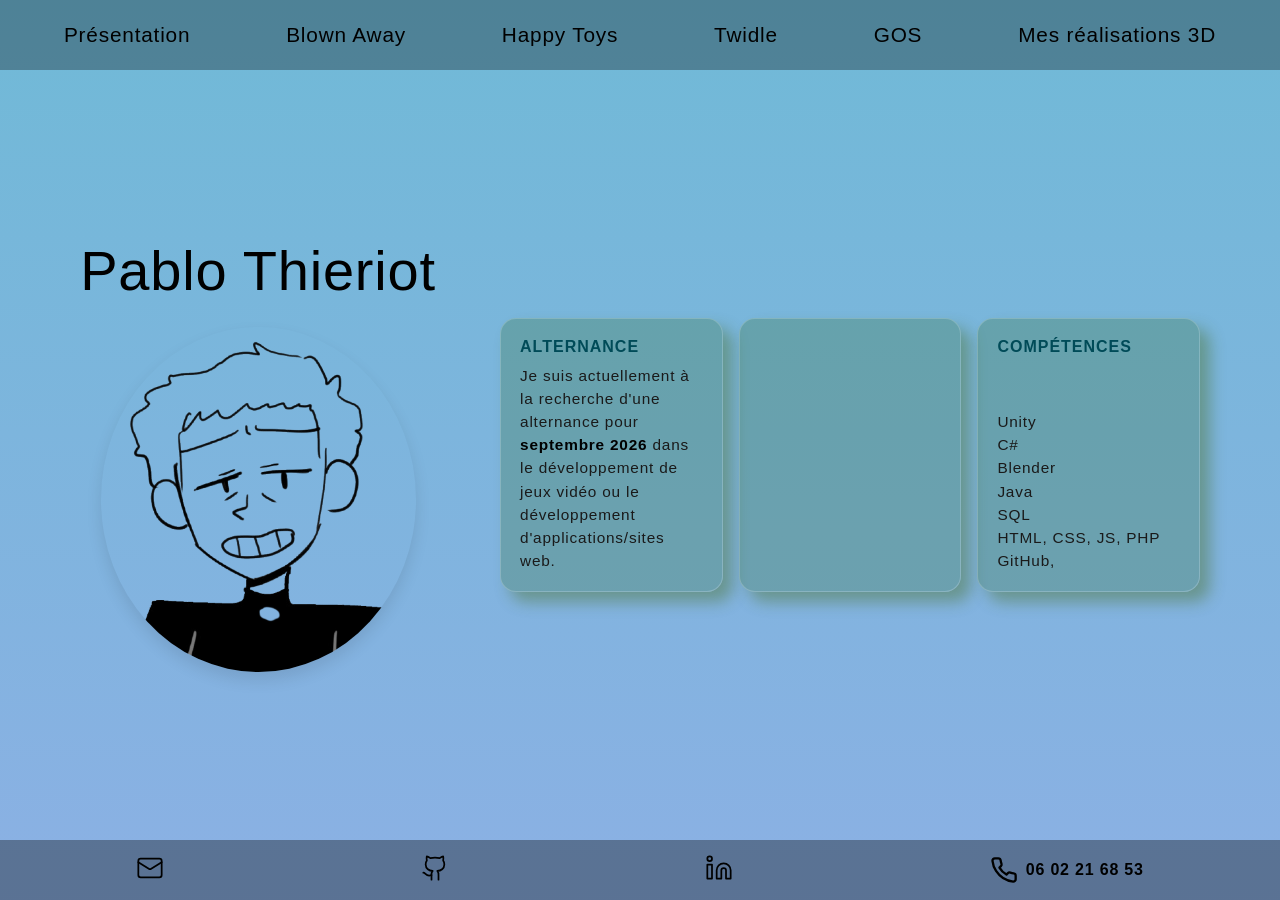
==== commit 11f41c14: "fix : date" ====
--- a/index.html
+++ b/index.html
@@ -36,7 +36,7 @@
                     <div class="presentation-cards">
                         <div class="info-card">
                             <h4>Alternance</h4>
-                            <p>Je suis actuellement à la recherche d'une alternance pour <b>janvier 2027</b> dans le développement de jeux vidéo ou le développement d'applications/sites web.</p>
+                            <p>Je suis actuellement à la recherche d'une alternance pour <b>septembre 2026</b> dans le développement de jeux vidéo ou le développement d'applications/sites web.</p>
                         </div>
                         <div class="info-card">
                             <a href="CV Pablo Thieriot.pdf" download>
